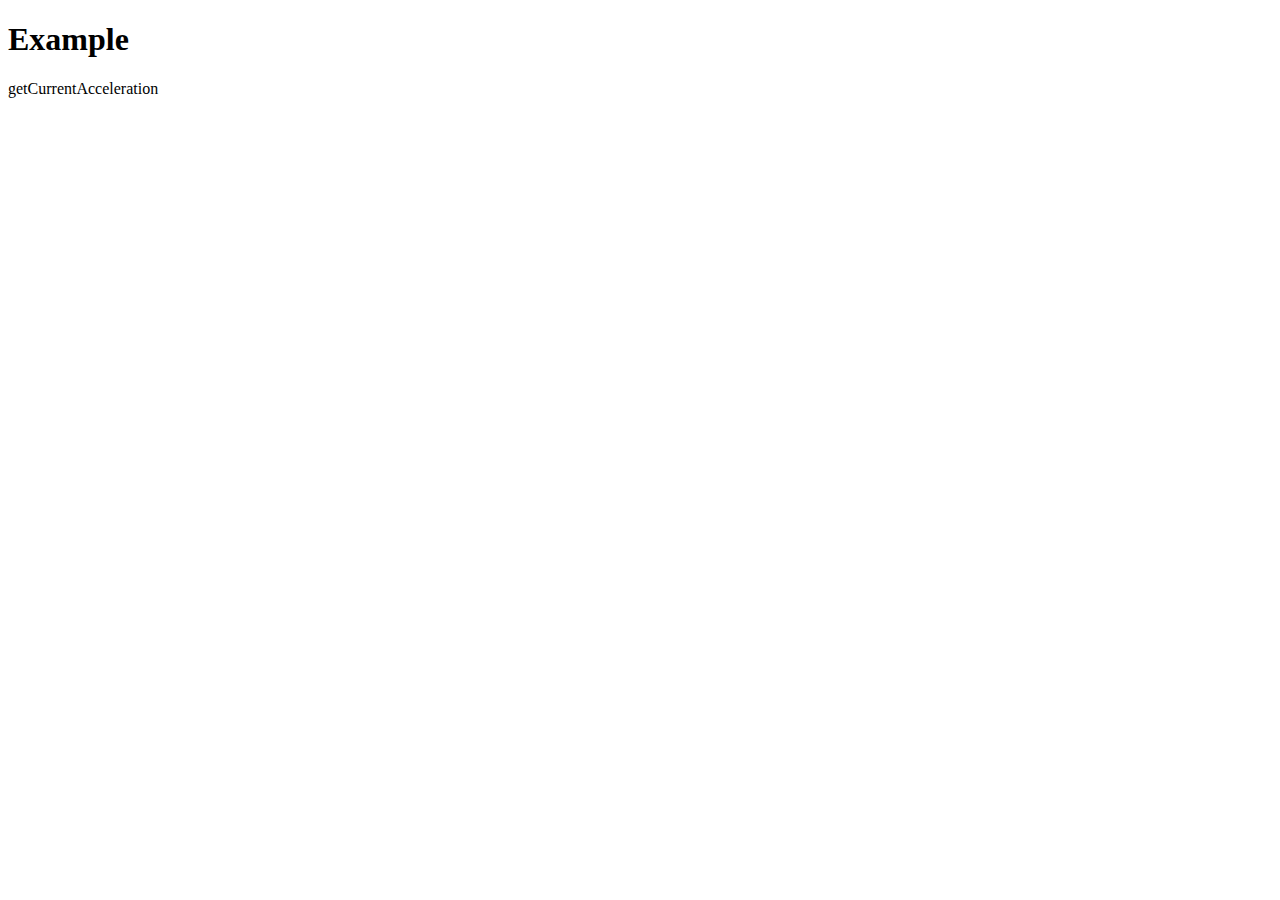
==== index.html @ d9a1c8d7 "start" ====
<!DOCTYPE html>
<html>
  <head>
    <title>Acceleration Example</title>

    <script type="text/javascript" charset="utf-8" src="cordova.js"></script>
    <script type="text/javascript" charset="utf-8">

    // Wait for device API libraries to load
    //
    document.addEventListener("deviceready", onDeviceReady, false);

    // device APIs are available
    //
    function onDeviceReady() {
        navigator.accelerometer.getCurrentAcceleration(onSuccess, onError);
    }

    // onSuccess: Get a snapshot of the current acceleration
    //
    function onSuccess(acceleration) {
        alert('Acceleration X: ' + acceleration.x + '\n' +
              'Acceleration Y: ' + acceleration.y + '\n' +
              'Acceleration Z: ' + acceleration.z + '\n' +
              'Timestamp: '      + acceleration.timestamp + '\n');
    }

    // onError: Failed to get the acceleration
    //
    function onError() {
        alert('onError!');
    }

    </script>
  </head>
  <body>
    <h1>Example</h1>
    <p>getCurrentAcceleration</p>
  </body>
</html>
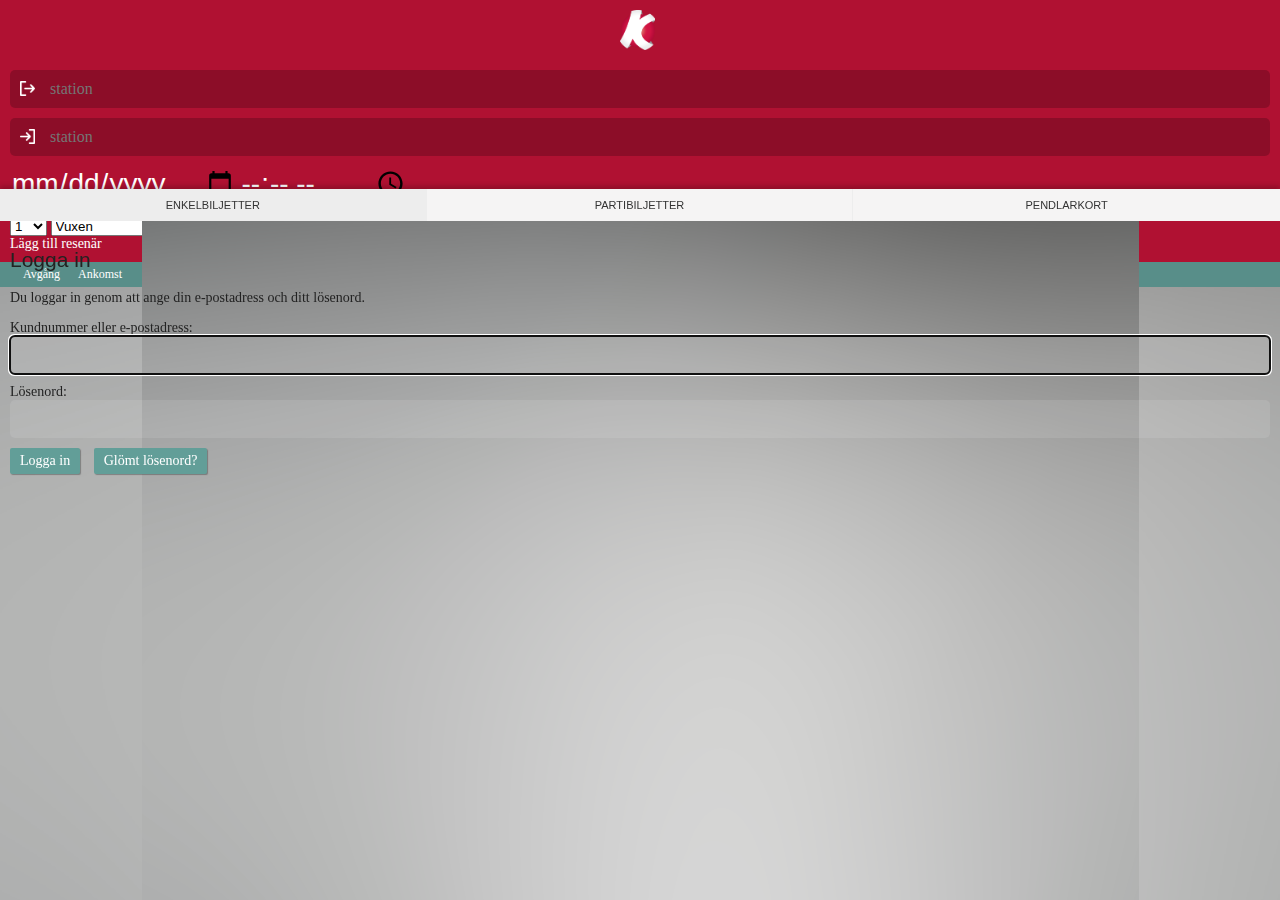
==== commit a0b62f59: "fghf" ====
--- a/index.html
+++ b/index.html
@@ -1,40 +1,302 @@
-<!DOCTYPE html>
+﻿<!DOCTYPE html>
 <html>
-  <head>
+<head>
     <title>Acceleration Example</title>
-
-    <script type="text/javascript" charset="utf-8" src="cordova.js"></script>
-    <script type="text/javascript" charset="utf-8">
-
-    // Wait for device API libraries to load
-    //
-    document.addEventListener("deviceready", onDeviceReady, false);
-
-    // device APIs are available
-    //
-    function onDeviceReady() {
-        navigator.accelerometer.getCurrentAcceleration(onSuccess, onError);
-    }
-
-    // onSuccess: Get a snapshot of the current acceleration
-    //
-    function onSuccess(acceleration) {
-        alert('Acceleration X: ' + acceleration.x + '\n' +
-              'Acceleration Y: ' + acceleration.y + '\n' +
-              'Acceleration Z: ' + acceleration.z + '\n' +
-              'Timestamp: '      + acceleration.timestamp + '\n');
-    }
-
-    // onError: Failed to get the acceleration
-    //
-    function onError() {
-        alert('onError!');
-    }
-
-    </script>
-  </head>
-  <body>
-    <h1>Example</h1>
-    <p>getCurrentAcceleration</p>
-  </body>
-</html>+    <meta name="viewport" content="width=device-width, initial-scale = 1.0, maximum-scale=1.0, user-scalable=no" />
+    <link rel="stylesheet" type="text/css" href="style.css" />
+    <link rel="stylesheet" type="text/css" href="booking.css" />
+    <style>
+        .inactive, .stpop {
+            display: none;
+        }
+
+        ul.open {
+            display: block;
+        }
+
+        .subtrips {
+            display: none;
+        }
+
+        div.open {
+            display: block;
+        }
+    </style>
+    
+
+
+</head>
+<body>
+    <form></form>
+    <!-- <h1>Example</h1> -->
+    <div id="searchwrap" class="ani">
+        <div id="head">
+            <div class="logo">
+                <img src="img/mobile-logo2.png" alt="Tågkompaniet" />
+            </div>
+        </div>
+        <div class="searchbox">
+            <div>
+                <input id="from" autocomplete="off" type="text" class="stationlist" placeholder="station">
+            </div>
+            <div>
+                <input id="to" autocomplete="off" type="text" class="stationlist" placeholder="station">
+            </div>
+            <input id="mwhen" autocomplete="off" type="date" placeholder="Idag">
+            <input id="mwhentime" autocomplete="off" type="time" placeholder="Nu">
+            <div style="display: none">
+                <input id="mreturn" autocomplete="off" type="date" placeholder="Idag">
+                <input id="mreturntime" autocomplete="off" type="time" placeholder="Nu">
+            </div>
+
+            <div id="traveler" class="mtraveler">
+                <div class="travelrowwrap left mleft">
+                    <span class="title">Resenär</span>
+                    <div class="cf travelerrow posrel">
+                        <span class="selecticon"></span>
+                        <select class="nrofpass">
+                            <option value="1">1</option>
+                            <option value="2">2</option>
+                            <option value="3">3</option>
+                            <option value="4">4</option>
+                            <option value="5">5</option>
+                            <option value="6">6</option>
+                            <option value="7">7</option>
+                            <option value="8">8</option>
+                            <option value="9">9</option>
+                            <option value="10">10</option>
+                        </select>
+                        <span class="selecticon"></span>
+                        <select class="passtype">
+                            <option value="1">Vuxen</option>
+                            <option value="2">Ungdom / Studerande</option>
+                            <option value="3">Barn</option>
+
+                        </select>
+
+                    </div>
+                </div>
+                <span class="addtraveler mright">Lägg till
+							resenär</span>
+            </div>
+        </div>
+        <div id="basetrip" class="tripparent ani showload" style="display: block;">
+				<div class="expl cf">
+					<span class="dep">Avgång</span>
+					<span class="arr">Ankomst</span>
+					<span class="tottime">Restid</span>
+					<span class="prc">Pris</span>
+				</div>
+            <div id="tripresult"></div>
+        </div>
+    </div>
+    <div id="mytickets" class="ani">
+        <div class="mytickets" style="display: block;">
+            <ul class="tabs cf clearfix" id="ctl00_myTickets">
+                <li onclick="$(this).parent().find('li').removeClass('tbactive');$(this).addClass('tbactive');$(this).parent().next().find('.tab-cnt').hide(); $(this).parent().next().find('.tab0').show();" class="tab-Enkel tbactive"><a onclick="return false" href="#ctl00_myTickets_tab0"><span id="ctl00_myTickets_sEnkel">Enkelbiljetter</span></a></li>
+                <li onclick="$(this).parent().find('li').removeClass('tbactive');$(this).addClass('tbactive');$(this).parent().next().find('.tab-cnt').hide(); $(this).parent().next().find('.tab1').show();" class="tab-Parti"><a onclick="return false" href="#ctl00_myTickets_tab1"><span id="ctl00_myTickets_sParti">Partibiljetter</span></a></li>
+                <li onclick="$(this).parent().find('li').removeClass('tbactive');$(this).addClass('tbactive');$(this).parent().next().find('.tab-cnt').hide(); $(this).parent().next().find('.tab2').show();" class="tab-Pendlarkort"><a onclick="return false" href="#ctl00_myTickets_tab2"><span id="ctl00_myTickets_sPendlarkort">Pendlarkort</span></a></li>
+            </ul>
+            <div class="tabcnt cf">
+                <div id="ctl00_myTickets_tab0" class="tab-cnt tab0" style="display: block;">
+                    <ul class="yourticket cf"></ul>
+                </div>
+                <div id="ctl00_myTickets_tab1" class="tab-cnt tab1 ehide" style="display: none;">
+                    <ul class="yourmultiticket cf"></ul>
+                </div>
+                <div id="ctl00_myTickets_tab2" class="tab-cnt tab2 ehide" style="display: none;">
+                    <div class="cartexpl cf">
+                        <span class="line">Sträcka</span>
+                        <span class="end">Dagar kvar<span>Utgångsdatum</span></span>
+                    </div>
+                    <ul class="yourcommuter cf"></ul>
+                    <div id="inactivecom">
+                        <div class="cartexpl cf">
+                            <span class="line">Ej aktiverade</span>
+                            <span class="end">Dagar kvar<span>Aktiveringsdatum</span></span>
+                        </div>
+                        <ul class="upcomingcommuter cf"></ul>
+                    </div>
+                </div>
+            </div>
+        </div>
+
+        <div id="logindata">
+            <div class="ph" id="first" data-width="768">
+            </div>
+            <div class="c6 clms ibr wd-login2">
+                <h2 class="trans" data-tkey="login">Logga in</h2>
+                <p class="trans" data-tkey="llogintxt">Du loggar in genom att ange din e-postadress och ditt lösenord.</p>
+                <div class="iinp">
+                    <label for="iusername" class="trans" data-tkey="lusername">Kundnummer eller e-postadress:</label>
+                    <input class="inp" type="text" id="iusername" />
+                </div>
+                <div class="iinp">
+                    <label for="ipassword" class="trans" data-tkey="lpassword">Lösenord:</label>
+                    <input class="inp" type="password" id="ipassword" />
+                </div>
+                <div id="lstatus" class="ph ierror" style="display: none"></div>
+                <div class="cf ibuttons ph" id="loginbuttons">
+                    <div class="button dologin sbtn trans" data-tkey="login" id="dologin">Logga in</div>
+                    <div class="sbtn button dorecover trans" data-tkey="lnewpass" id="dorecover">Glömt lösenord?</div>
+                    <div class="button dologin sbtn trans fblink" style="display: none" data-tkey="loginfb" id="dologinfb">Logga in med Facebook</div>
+                </div>
+            </div>
+            <div class="c6 clms wd-register">
+                <h2 class="trans" data-tkey="lregister">Registrera dig</h2>
+                <p class="trans" data-tkey="lregistertxt">Registrera dig för att få tillgång till unika erbjudanden och nyheter via e-post.</p>
+                <p class="trans fblink" style="display: none" data-tkey="lregisterfbtxt">Registrera dig via Facebook för att enkelt skapa ett konto.</p>
+                <div class="cf ibuttons ph" id="regbuttons">
+                    <div class="button doregister sbtn trans" id="showregister" data-tkey="lregister">Registrera dig</div>
+                    <div class="button doregister sbtn trans fblink" style="display: none" id="fbregister" data-tkey="lregisterfb">Registrera med Facebook</div>
+                </div>
+                <div id="fbstatus" class="ph ierror" style="display: none; margin: 10px 0px"></div>
+                <div id="rph" style="display: none">
+                    <div id="prcchoosetyp" style="display: none;">
+                        <div class="iinp">
+                            <label class="trans" data-tkey="lzip">Handla som:</label>
+                            <div class="reg-chkb cf">
+                                <input type="radio" name="custtype" id="rprivate" checked="checked" style="float: left; margin-right: 6px;" />
+                                <label class="trans" data-tkey="lprivate" for="rprivate" style="vertical-align: sub; font-weight: normal;">Privatperson</label>
+                            </div>
+                            <div class="reg-chkb cf">
+                                <input type="radio" name="custtype" id="rcompany" style="float: left; margin-right: 6px;" />
+                                <label class="trans" data-tkey="lcompany" for="rcompany" style="vertical-align: sub; font-weight: normal;">Företag</label>
+                            </div>
+                        </div>
+                    </div>
+                    <div class="iinp">
+                        <label class="trans" data-tkey="lcompanyname" id="lcompanyname" for="rfname" style="display: none;">Företagsnamn:</label>
+                        <label class="trans" data-tkey="lfname" id="lfname" for="rfname">Förnamn:</label>
+                        <input class="inp" type="text" id="rfname" />
+                    </div>
+                    <div class="iinp">
+                        <label class="trans" data-tkey="lcontactperson" id="lcontactperson" for="rlname" style="display: none;">Kontaktperson:</label>
+                        <label class="trans" data-tkey="llname" id="llname" for="rlname">Efternamn:</label>
+                        <input class="inp" type="text" id="rlname" />
+                    </div>
+                    <div id="fullrph" style="display: none;">
+                        <div class="iinp">
+                            <label class="trans" data-tkey="laddress" for="raddress">Adress</label>
+                            <input class="inp" type="text" id="raddress" />
+                        </div>
+                        <div class="iinp reg-zipcity cf">
+                            <label class="trans" data-tkey="lzip" for="rzip">Postnummer</label>
+                            <label class="trans" data-tkey="lcity" for="rcity">och ort</label>
+                            <div>
+                                <input style="float: left; width: 32%;" class="inp reg-zip" type="text" id="rzip" />
+                                <input style="float: right; width: 65%;" class="inp reg-city" type="text" id="rcity" />
+                            </div>
+                        </div>
+                    </div>
+                    <div class="iinp">
+                        <label class="trans" data-tkey="lemail" for="remail">E-post:</label>
+                        <input class="inp" type="text" id="remail" />
+                    </div>
+                    <div class="iinp">
+                        <label class="trans" data-tkey="lpassword" for="rpassword">Lösenord:</label>
+                        <input class="inp" type="password" id="rpassword" />
+                    </div>
+                    <div class="iinp">
+                        <input type="checkbox" checked="checked" id="rnewsletter" /><label for="rnewsletter" class="inline trans" data-tkey="lnewsletter">Vill ha erbjudanden och nyheter via epost</label>
+
+                    </div>
+                    <div id="rstatus" class="ph ierror" style="display: none"></div>
+                    <div class="cf ibuttons">
+                        <div class="button doregister sbtn trans" data-tkey="doregister" id="doregister">Skapa användare</div>
+                    </div>
+                </div>
+            </div>
+        
+        <div id="ichangepassword" class="ph" data-width="400" style="display: none">
+            <div class="close"><span class="trans" data-tkey="close">Stäng</span></div>
+            <h2 class="trans" data-tkey="changepass">Byt lösenord</h2>
+            <p class="trans" data-tkey="changepasstxt">Här kan du byta ditt lösenord</p>
+            <div class="iinp">
+                <label for="opass" data-tkey="oldpassword" class="trans">Nuvarande lösenord:</label>
+                <input class="inp" type="password" id="opass" />
+            </div>
+            <div class="iinp">
+                <label for="npass" data-tkey="newpassword" class="trans">Nytt lösenord:</label>
+                <input class="inp" type="password" id="npass" />
+            </div>
+            <div class="iinp">
+                <label for="nrpass" data-tkey="repeatpassword" class="trans">Repetera nytt lösenord:</label>
+                <input class="inp" type="password" id="nrpass" />
+            </div>
+            <div id="chstatus" class="ph ierror" style="display: none"></div>
+
+            <div class="cf ibuttons">
+                <div class="button dochangepass sbtn trans" data-tkey="dochangepass" id="dochangepass">Ändra lösenord</div>
+            </div>
+        </div>
+        <div id="ilostpass" class="ph" data-width="400" style="display: none">
+            <div class="close"><span class="trans" data-tkey="close">Stäng</span></div>
+            <h2 class="trans" data-tkey="sendnewpass">Skicka ett nytt lösenord</h2>
+
+            <p class="trans" data-tkey="sendnewpasstxt">Du kan få ett nytt lösenord genom att ange din e-postadress eller kundnummer. Har du bytt e-postadress kontaktar du oss.</p>
+            <div class="iinp">
+                <label for="lemail" data-tkey="lemail" class="trans">Kundnummer eller e-postadress:</label>
+                <input class="inp" type="text" id="lemail" />
+
+            </div>
+            <div id="pstatus" class="ph ierror trans" data-tkey="nouserfound" style="display: none">Kunde inte hitta din användare</div>
+            <div class="cf ibuttons">
+                <div class="button dosendpass sbtn trans" data-tkey="dosendpass" id="dosendpass">Skicka nytt lösenord</div>
+            </div>
+        </div>
+        <div id="iloading" class="ph" data-width="200" style="display: none">
+            <p data-tkey="loading" class="trans">Laddar...</p>
+        </div>
+        <div id="iloggedin" class="ph" data-width="768" style="display: none">
+            <div class="close"><span class="trans" data-tkey="close">Stäng</span></div>
+            <div class="c6 clms ibr wd-loggedin">
+                <h2 class="trans" data-tkey="loggedin">Du är inloggad</h2>
+                <p class="trans" data-tkey="loggedintxt"></p>
+                <div class="cf ibuttons">
+                    <div class="button showchangepass sbtn trans" data-tkey="changepass" id="showchangepass">Byt lösenord</div>
+                    <div class="button custinfo sbtn trans" style="display: none" data-tkey="custinfobtn" id="custinfobtn">Dina uppgifter</div>
+                    <div class="button linktofb sbtn trans fblink" style="display: none" data-tkey="linkfbaccount" id="linkfacebook">Länka till facebook</div>
+                    <div class="button dologout sbtn trans" data-tkey="dologout" id="dologout">Logga ut</div>
+                </div>
+            </div>
+            <div class="c6 clms wd-orders">
+                <h2 class="trans" data-tkey="yourorders">Dina ordrar</h2>
+                <p class="trans" data-tkey="yourorderstxt">Har kan du se dina tidigare ordrar.</p>
+                <ul id="phOrders" class="ph">
+                </ul>
+            </div>
+
+        </div>
+        <div id="ipasswordsent" class="ph" data-width="300" style="display: none">
+            <div class="close"><span class="trans" data-tkey="close">Stäng</span></div>
+            <h2 class="trans" data-tkey="newpass">Nytt lösenord</h2>
+            <p class="trans" data-tkey="newpasssenttxt">Vi har skickat ett nytt lösenord till din epostadress</p>
+        </div>
+        <div id="iregisterd" class="ph" data-width="400" style="display: none">
+            <div class="close"><span class="trans" data-tkey="close">Stäng</span></div>
+            <h2 class="trans" data-tkey="userregisterd">Du är nu registrerad</h2>
+            <p class="trans" data-tkey="userregisterdtxt">Tack för din registrering</p>
+        </div>
+        <div id="ipasschanged" class="ph" data-width="400" style="display: none">
+            <div class="close"><span class="trans" data-tkey="close">Stäng</span></div>
+            <h2 class="trans" data-tkey="passwordchanged">Ditt lösenord har ändrats</h2>
+            <p class="trans" data-tkey="passwordchangedtxt"></p>
+        </div>
+    </div>
+</div>
+
+
+    <div id="ticketview"></div>
+</body>
+<script type="text/javascript" src="cordova.js"></script>
+<script type="text/javascript" src="jquery.min.js"></script>
+<script type="text/javascript" src="jquery.cookie.js"></script>
+
+<script type="text/javascript" src="base.js"></script>
+<script type="text/javascript" src="stations.js"></script>
+<script type="text/javascript" src="bookingbase.js"></script>
+<script type="text/javascript" src="shoplogin2.js"></script>
+<script type="text/javascript" src="seat.js"></script>
+
+</html>
--- a/style.css
+++ b/style.css
@@ -0,0 +1,279 @@
+@font-face{
+    font-family:"HelveticaNeueW02-UltLt";
+    src:url("../css/Fonts/674399/787ee748-9cce-45a0-910b-6b5c6e87e327.eot?#iefix");
+    src:url("../css/Fonts/674399/787ee748-9cce-45a0-910b-6b5c6e87e327.eot?#iefix") format("eot"),url("../css/Fonts/674399/84558c76-9f1b-44d2-ac62-d7937f43809b.woff") format("woff"),url("../css/Fonts/674399/411a88fe-e483-4fb8-af42-8369ebb1138d.ttf") format("truetype"),url("../css/Fonts/674399/6dfe33a4-0ad5-4c85-8e01-f48ecfe3c167.svg#6dfe33a4-0ad5-4c85-8e01-f48ecfe3c167") format("svg"), url('../css/Fonts/787ee7489cce45a0910b6b5c6e87e327.otf') format("opentype");
+}
+@font-face{
+    font-family:"HelveticaNeueW02-55Roma";
+    src:url("../css/Fonts/694021/0b3a3fca-0fad-402b-bd38-fdcbad1ef776.eot?#iefix");
+    src:url("../css/Fonts/694021/0b3a3fca-0fad-402b-bd38-fdcbad1ef776.eot?#iefix") format("eot"),url("../css/Fonts/694021/d5af76d8-a90b-4527-b3a3-182207cc3250.woff") format("woff"),url("../css/Fonts/694021/1d238354-d156-4dde-89ea-4770ef04b9f9.ttf") format("truetype"),url("../css/Fonts/694021/b68875cb-14a9-472e-8177-0247605124d7.svg#b68875cb-14a9-472e-8177-0247605124d7") format("svg"), url('../css/Fonts/0b3a3fca0fad402bbd38fdcbad1ef776.otf') format("opentype");
+}
+@font-face{
+    font-family:"HelveticaNeueW02-85Heav";
+    src:url("../css/Fonts/694039/0041ab1b-3cca-4f61-841a-75a18048adb8.eot?#iefix");
+    src:url("../css/Fonts/694039/0041ab1b-3cca-4f61-841a-75a18048adb8.eot?#iefix") format("eot"),url("../css/Fonts/694039/03a07450-478d-4c93-89ae-68cafdbc0332.woff") format("woff"),url("../css/Fonts/694039/b96bc8f7-2a71-4500-8c8d-646fc0a13306.ttf") format("truetype"),url("../css/Fonts/694039/ae236757-b3b9-4cfa-906d-bce3e20a9397.svg#ae236757-b3b9-4cfa-906d-bce3e20a9397") format("svg"), url('../css/Fonts/0041ab1b3cca-4f61841a75a18048adb8.otf') format("opentype");
+
+}
+* {
+	box-sizing: border-box;
+     -webkit-box-sizing:border-box;
+     -moz-box-sizing: border-box;
+}
+html, body, ul, li {
+	margin:0;padding:0;
+}
+ul {
+	list-style-type: none;
+}
+a img {
+	border:0;
+}
+html {
+	font-size:62.5%;
+}
+body {
+	background: #3d3d3d;
+	color: #222;
+	font-size: 14px;
+	font-family:"HelveticaNeueW02-UltLt";
+	background: url(img/iphone-bg-2.png) center top no-repeat;
+	-webkit-background-size: cover;
+}
+h1,h2,h3,h4,h5,h6 {
+	font-family: 'HelveticaNeueW02-85Heav', Verdana, Arial;
+	font-weight: normal;
+}
+.logo {
+	height: 40px;
+	width: 40px;
+	margin: 0 auto;
+}
+.logo img {
+	max-height: 100%;
+}
+#head {
+	/* background: #4E7E7A; */
+	/* background: rgba(88,142,137,0.8); */
+	background: #B01132;
+	padding: 10px 0;
+}
+.ani {
+	transition: all 1s;
+  -webkit-transition: all 1s;
+  -ms-transition: all 1s;
+  -moz-transition: all 1s;
+  -o-transition: all 1s;
+}
+input[type=text], input[type=password] {
+	padding: 10px;
+	font-family:"HelveticaNeueW02-UltLt";
+	font-size: 16px;
+	/* background: #595858;  */
+	background: rgba(255,255,255,0.1);
+	border: 0;
+	-webkit-border-radius: 5px;
+	-moz-border-radius: 5px;
+	border-radius: 5px;
+	display: block;
+	width: 100%;
+	color: #FFF;
+	margin-bottom: 10px;
+}
+#searchwrap {
+	position: fixed;
+	bottom: 50%;
+	left: 0;
+	right: 0;
+	top: 0;
+	overflow-y: auto;
+	overflow-x: hidden;
+	/* background: #B71234; */
+}
+#mytickets {
+	position: fixed;
+	bottom: 0;
+	left: 0;
+	right: 0;
+	top: 50%;
+	overflow: auto;
+	 -webkit-box-shadow: 0px -3px 5px 0px rgba(0, 0, 0, 0.2);
+	box-shadow: 0px -3px 5px 0px rgba(0, 0, 0, 0.2);
+	background: url(img/iphone-bg-2.png) center top no-repeat;
+}
+.searchbox {
+	/* background: #4E7E7A; */
+	/* background: rgba(88,142,137,0.8); */
+	background: #B01132;
+	padding: 10px;
+	color: #FFF;
+}
+.searchbox input#from {
+	background: rgba(0,0,0,0.2) url(img/iphone-start2.png) 10px center no-repeat;
+	padding-left: 40px;
+	background-size: auto 40%;
+}
+.searchbox input#to {
+	background: rgba(0,0,0,0.2) url(img/iphone-finnish2.png) 10px center no-repeat;
+	padding-left: 40px;
+	background-size: auto 40%;
+}
+body.search #searchwrap {
+	bottom: 7%;
+}
+body.search #mytickets {
+	top: 93%;
+	overflow:hidden;
+}
+body.viewticket #mytickets {
+	top: 21%;
+}
+body.viewticket #searchwrap {
+	bottom: 19%;
+}
+
+input[type=date], input[type=time] {
+	font-family: 'HelveticaNeueW02-85Heav', Verdana, Arial;
+	color: #FFF;
+	background: transparent;
+	border: 0;
+	font-size: 28px;
+}
+.ticketview {
+	color: #333;
+}
+.close {
+	position: absolute;
+	right: 5px;
+	cursor: pointer;
+	top: 5px;
+	width: 25px;
+	height: 25px;
+	background: url(img/close-iphone.png) center center no-repeat;
+	background-size: 100% auto;
+}
+ul.tabs li {
+	float: left;
+	width: 33.333%;
+}
+ul.tabs li a {
+	background: #F5F4F4;
+	display: block;
+	text-align: center;
+	padding: 10px 0;
+	text-decoration: none;
+	font-family: 'HelveticaNeueW02-85Heav', Verdana, Arial;
+	text-transform: uppercase;
+	color: #333;
+	border-right: 1px solid #EDEDED;
+	font-size: 11px;
+}
+ul.tabs li:last-child a {
+	border-right: 0;
+}
+ul.tabs li.tbactive a {
+	background: #EDEDED;
+}
+.ticketinfo {
+		padding-bottom: 5px;
+		float: left;
+}
+.ticketinfo span {
+	width: 100px;
+	display: block;
+	font-family:"HelveticaNeueW02-55Roma";
+}
+.tabcnt ul {
+	width: 100%;
+}
+.tabcnt ul li {
+	padding-left: 5px;
+	border-top: 1px solid #f5f5f5;
+	border-bottom: 1px solid #AAA;
+	width: 100%;
+	background: #EEE;
+}
+span.desc, .ttitle {
+	width: 75%;
+	display: block;
+	padding:  5px 0;
+	float:left;
+	border-right: 1px solid #AAA;
+}
+
+ul.yourticket li {
+	padding-bottom: 5px;
+}
+ul.yourticket li span.desc {
+	width: 100%;
+}
+
+.yourmultiticket .multinoi {
+	width: 25%;
+	padding: 5px;
+	font-size: 32px;
+	text-align: center;
+	display: block;
+	float: left;
+	color: #FFF;
+	background: #588E89;
+}
+.cartexpl {
+	font-weight: bold;
+}
+.cartexpl span {
+	display: block;
+}
+.cartexpl span.line {
+	margin-left: 5px;
+	float: left;
+}
+.cartexpl span.end {
+	float: right;
+}
+.cartexpl .end span {
+	display: block;
+	font-size: 11px;
+	font-weight: normal;
+	color: $green;
+}
+#logincnt {
+	/* position: absolute; */
+	top: 0;
+	left: 0;
+	border-top: 5px solid #EEE;
+	padding: 10px;
+	cursor: pointer;
+}
+#logindata, .wd-register {
+	padding: 10px;
+}
+#logindata .ibuttons >div {
+	margin-right: 10px;
+}
+
+
+
+
+
+
+.cf:after {
+	content: ".";
+	display: block;
+	clear: both;
+	visibility: hidden;
+	line-height: 0;
+	height: 0;
+}
+ 
+.cf {
+	display: block;
+}
+ 
+html[xmlns] .cf {
+	display: block;
+}
+ 
+* html .cf {
+	height: 1%;
+}
+
--- a/booking.css
+++ b/booking.css
@@ -0,0 +1,1244 @@
+.sbtn {
+  display: inline-block;
+  outline: none;
+  cursor: pointer;
+  text-align: center;
+  text-decoration: none; }
+
+.sbtn, .c-button button, .button {
+  color: white;
+  padding: 5px 10px;
+  -webkit-box-shadow: 1px 1px 1px rgba(50, 50, 50, 0.4);
+  -moz-box-shadow: 1px 1px 1px rgba(50, 50, 50, 0.4);
+  box-shadow: 1px 1px 1px rgba(50, 50, 50, 0.4);
+  -moz-border-radius: 2px;
+  -webkit-border-radius: 2px;
+  -ms-border-radius: 2px;
+  border-radius: 2px;
+  background: #629e98; }
+  .sbtn:active, .sbtn:focus, .c-button button:active, .c-button button:focus, .button:active, .button:focus {
+    background: #4e7e7a;
+    -webkit-box-shadow: 1px 1px 1px rgba(50, 50, 50, 0.4);
+    -moz-box-shadow: inset -1px -1px 1px rgba(50, 50, 50, 0.4);
+    box-shadow: inset 1px 1px 1px rgba(50, 50, 50, 0.4); }
+  .sbtn.fblink, .c-button button.fblink, .button.fblink {
+    background: #3B5998;
+    margin-right: 0; }
+
+.group-button {
+  margin-right: 2px; }
+
+/*
+.sbtn:hover, .button:hover, .c-button button:hover {
+	text-decoration: none;
+	background: darken($btncolor,15);
+	background: -webkit-gradient(linear, left top, left bottom, from($btncolor), to(darken($btncolor,25)));
+	background: -moz-linear-gradient(top,  $btncolor,  darken($btncolor,25));
+	
+}
+.sbtn:active, .button:active, .c-button button:active {
+	position: relative;
+	top: 1px;
+	color: lighten($btnTextColor,15);
+	background: darken($btncolor,15);
+	background: -webkit-gradient(linear, left top, left bottom, from(darken($btncolor,15)), to(lighten($btncolor,15)));
+	background: -moz-linear-gradient(top,  darken($btncolor,15),  lighten($btncolor,15));
+	
+}
+*/
+.trip {
+  transition: all 400ms ease;
+  -webkit-transition: all 400ms ease;
+  -ms-transition: all 400ms ease;
+  -moz-transition: all 400ms ease;
+  -o-transition: all 400ms ease;
+  transform: translate3d(0px, 100px, 0) rotateX(-30deg) scale(1.25, 1.25);
+  -webkit-transform: translate3d(0px, 100px, 0) rotateX(-30deg) scale(1.25, 1.25);
+  -ms-transform: translate3d(0px, 100px, 0) rotateX(-30deg) scale(1.25, 1.25);
+  -moz-transform: translate3d(0px, 100px, 0) rotateX(-30deg) scale(1.25, 1.25);
+  -o-transform: translate3d(0px, 100px, 0) rotateX(-30deg) scale(1.25, 1.25);
+  opacity: 0;
+  color: #545454;
+  position: relative; }
+  .trip .notowninfo {
+    display: none; }
+  .trip .chosen {
+    opacity: 0;
+    width: 0;
+    height: 0;
+    position: absolute;
+    top: 0;
+    right: 0px;
+    z-index: 90;
+    border-left: 20px solid transparent;
+    border-right: 10px solid #b71234;
+    -webkit-transition-property: opacity;
+    transition-property: opacity;
+    -webkit-transition-duration: 0.5s;
+    transition-duration: 0.5s;
+    -webkit-transition-timing-function: ease;
+    transition-timing-function: ease;
+    transition-delay: 0s;
+    -webkit-transition-delay: 0s; }
+  .trip.open .triphead {
+    background-image: url("[data-uri]");
+    background-repeat: no-repeat;
+    background-color: rgba(245,244,244,0.9);
+    background-position: 5px center;
+    position: relative; }
+    .trip.open .triphead .own {
+      top: -1px !important; }
+
+.notchosen {
+  padding: 10px;
+  background: #eeeeee; }
+
+.commuterbox {
+  background: #eeeeee;
+  position: relative;
+  padding: 10px; }
+  .commuterbox .button {
+    font-size: 19px;
+    display: block;
+    width: 48%;
+    text-align: center;
+    float: left; }
+    .commuterbox .button:last-child {
+      float: right; }
+    .commuterbox .button .price {
+      color: #FFF;
+      font-size: 19px; }
+
+.posttime, .pretime {
+  height: 0;
+  overflow: hidden;
+  padding: 0;
+  margin: 0;
+  border: 0;
+  float: none; }
+
+.timesel span {
+  font-size: 0.8em;
+  cursor: pointer;
+  background-repeat: no-repeat;
+  padding-top: 5px;
+  padding-bottom: 5px;
+  display: block; }
+
+.prevtimes span {
+  padding-left: 30px;
+  background-image: url("[data-uri]");
+  background-position: left center;
+  background-size: auto 15px; }
+
+.nextdaytimes span {
+  background-image: url("[data-uri]");
+  background-position: right center;
+  padding-right: 30px;
+  background-size: 15px auto; }
+
+.nexttimes span {
+  padding-right: 30px;
+  background-position: right center;
+  background-size: auto 15px;
+  background-image: url("[data-uri]"); }
+
+.slideappear {
+  opacity: 1;
+  height: 200px; }
+
+.trainsearchbox .stpop {
+  left: 56px;
+  top: 91px; }
+
+.stpop {
+  position: absolute;
+  display: none;
+  z-index: 100;
+  margin: 0;
+  width: 90%;
+  height: 500px;
+  list-style: none;
+  cursor: pointer;
+  left: 5%;
+  background: #fff;
+  overflow-x: hidden;
+  border: solid 1px #ddd; }
+  .stpop li.sep {
+    background: #444 !important;
+    color: #fff;
+    font-weight: bold;
+    display: block !important; }
+
+.stpop li {
+  list-style: none;
+  line-height: 41px;
+  padding-left: 10px;
+  margin: 0;
+  color: #333;
+  border-top: 1px solid #EEE; }
+
+.dom {
+  display: block;
+  text-align: center; }
+
+.stpop li:hover {
+  background: lightblue; }
+
+.stpop li.selected {
+  background: #588e89;
+  color: #fff; }
+
+#find {
+  padding: 20px; }
+
+#find input {
+  font-size: 22px; }
+
+li.inactive {
+  display: none; }
+
+.inithidden {
+  opacity: 0;
+  height: 0px; }
+
+ul.open {
+  display: block; }
+
+div.showhidden {
+  opacity: 1;
+  height: 100px; }
+
+.trip.appeared {
+  transform: translate3d(0px, 0px, 0px) rotateX(0) scale(1, 1);
+  -webkit-transform: translate3d(0px, 0px, 0px) rotateX(0) scale(1, 1);
+  -ms-transform: translate3d(0px, 0px, 0px) rotateX(0) scale(1, 1);
+  -moz-transform: translate3d(0px, 0px, 0px) rotateX(0) scale(1, 1);
+  -o-transform: translate3d(0px, 0px, 0px) rotateX(0) scale(1, 1);
+  opacity: 1; }
+
+.starttime, .timeto, .traveltime, .arrivetime, .tprice, .changes {
+  display: block;
+  float: left; }
+
+.starttime {
+  margin-left: 15px; }
+
+.timeto {
+  background: url(/images/icons/toarrow.png) center center no-repeat;
+  background-image: url("[data-uri]");
+  background-repeat: no-repeat;
+  background-position: center center;
+  margin: 0 2px;
+  width: 19px;
+  height: 17px;
+  -webkit-transform: rotate(45deg);
+  -moz-transform: rotate(45deg);
+  -o-transform: rotate(45deg);
+  transform: rotate(45deg);
+  -ms-transform: rotate(45deg); }
+
+.traveltime {
+  margin-left: 20px;
+  width: auto; }
+
+.changes {
+  margin-left: 25px; }
+
+.hideload {
+  opacity: 0; }
+
+form .showload {
+  opacity: 1; }
+
+.tprice {
+  margin-left: 10px; }
+
+.ssbutton {
+  position: absolute;
+  right: 0;
+  top: 1px; }
+  .ssbutton .call, .ssbutton .chat {
+     width: 90px;
+    overflow: hidden;
+    height: 38px;
+    display: inline-block;
+    color: #588e89;
+    cursor: pointer;
+    padding: 10px 10px 0 34px; }
+    .ssbutton .call .txt, .ssbutton .chat .txt {
+      opacity: 1;
+      padding-left: 10px; }
+    .ssbutton .call:hover, .ssbutton .chat:hover {
+      width: 90px; }
+      .ssbutton .call:hover .txt, .ssbutton .chat:hover .txt {
+        opacity: 1; }
+  .ssbutton .call {
+    border-right: 1px solid #ddd9d9;
+    background: #e9e7e7 url(/images/icons/ikon_ring.png) 5px center no-repeat;
+    background-size: auto 34px; }
+  .ssbutton .chat {
+    border-left: 1px solid #f5f4f4;
+    background: #e9e7e7 url(/images/icons/ikon_chatt.png) 5px center no-repeat;
+    background-size: auto 34px; }
+
+form.triploading {
+  opacity: 0; }
+
+body .oldtrip .triphead {
+  opacity: 0.5; }
+
+.passedtime .arrivetime {
+  color: red; }
+
+.tripparent {
+  opacity: 1;
+  display: none; }
+
+/*
+        .stpop {
+            position: absolute;
+            width: 200px;
+            border: solid 1px #ccc;
+            background: #fff;
+            max-height: 400px;
+            overflow: auto;
+            z-index: 99;
+            list-style: none;
+            margin: 0;
+        }
+		*/
+#mapcnt {
+  width: 220px;
+  height: auto;
+  background: #515054;
+  color: #FFF; }
+  #mapcnt .title {
+    padding: 10px;
+    font-weight: bold;
+    font-family: Georgia, Times New Roman;
+    font-style: italic; }
+  #mapcnt .maplinks {
+    padding: 5px 10px;
+    font-size: 12px; }
+  #mapcnt a {
+    color: #FFF;
+    text-decoration: underline; }
+
+.triphead {
+  display: block;
+  cursor: pointer;
+  padding: 10px 0 10px 10px;
+  height: 40px;
+  margin: 0;
+  background-image: url(/images/icons/closed-small.png);
+  /* background-color: #f5f4f4; */
+  background-color: rgba(245,244,244,0.9);
+  background-image: url("[data-uri]");
+  background-repeat: no-repeat;
+  background-position: 10px center;
+  border-top: 1px solid white;
+  border-bottom: 1px solid #e9e7e7; }
+  .triphead .bookwarn {
+    color: #b71234;
+    font-size: 11px;
+    float: right;
+    text-align: right;
+    padding-top: 3px; }
+
+.showdet {
+  width: 80%;
+  margin: 10px 20px;
+  padding: 0 20px;
+  font-weight: bold;
+  background-image: url("[data-uri]");
+  background-repeat: no-repeat;
+  background-position: left center;
+  cursor: pointer; }
+  .showdet.active {
+    background-image: url("[data-uri]"); }
+
+.subtrips {
+  position: relative;
+  padding: 10px 0;
+  border-left: 1px solid #f5f4f4;
+  border-right: 1px solid #f5f4f4; }
+  .subtrips .fromto {
+    border: 0;
+    font-size: 1.1em;
+    font-weight: bold;
+    padding-bottom: 0; }
+
+.flipparent {
+  perspective: 800px;
+  -webkit-perspective: 800px;
+  -ms-perspective: 800px;
+  -moz-perspective: 800px;
+  -o-perspective: 800px;
+  position: relative; }
+
+.flip {
+  overflow: hidden;
+  max-height: 0;
+  transform-origin: center top;
+  -webkit-transform-origin: center top;
+  -ms-transform-origin: center top;
+  -moz-transform-origin: center top;
+  -o-transform-origin: center top;
+  transform: rotateX(-90deg);
+  -webkit-transform: rotateX(-90deg);
+  -ms-transform: rotateX(-90deg);
+  -moz-transform: rotateX(-90deg);
+  -o-transform: rotateX(-90deg);
+  transform-style: preserve-3d;
+  -webkit-transform-style: preserve-3d;
+  -ms-transform-style: preserve-3d;
+  -moz-transform-style: preserve-3d;
+  -o-transform-style: preserve-3d;
+  transition: all 1s;
+  -webkit-transition: all 1s;
+  -ms-transition: all 1s;
+  -moz-transition: all 1s;
+  -o-transition: all 1s;
+  backface-visibility: hidden;
+  -webkit-backface-visibility: hidden;
+  -ms-backface-visibility: hidden;
+  -moz-backface-visibility: hidden;
+  -o-backface-visibility: hidden;
+  background: rgba(255,255,255, 0.5);}
+  .flip.open {
+    transform: rotateX(0deg);
+    -webkit-transform: rotateX(0deg);
+    -ms-transform: rotateX(0deg);
+    -moz-transform: rotateX(0deg);
+    -o-transform: rotateX(0deg);
+    /* background-position: 0 60%; */
+    max-height: 500px;
+    overflow: visible; }
+
+#ui-datepicker-div {
+  display: none; }
+
+#map {
+  width: 220px;
+  height: 380px; }
+
+.tripnr {
+  display: none; }
+
+.notown .notowninfo {
+  width: 100%;
+  display: block;
+  color: #588e89;
+  padding-left: 30px;
+  background: url(/images/icons/info-icon-medium.png) 10px top no-repeat;
+  min-height: 30px; }
+  .notown .notowninfo .phoneinfo, .notown .notowninfo .chatinfo {
+    text-align: center;
+    text-transform: uppercase;
+    color: #515054;
+    display: block;
+    float: left;
+    padding-top: 40px;
+    width: 50px; }
+  .notown .notowninfo .phoneinfo {
+    background: url(/images/icons/phone-icon.png) center 10px no-repeat; }
+  .notown .notowninfo .chatinfo {
+    background: url(/images/icons/chat-icon.png) center top no-repeat;
+    margin-left: 10px; }
+
+.subline {
+  float: left;
+  height: 50px;
+  margin-top: 5px;
+  position: relative;
+  text-align: center;
+  padding-top: 33px;
+  font-size: 12px; }
+  .subline.vJ {
+    background: url(/images/icons/train-line-bw.png) center top no-repeat; }
+  .subline.vJ:before, .subline.vJ:after {
+    content: " ";
+    position: absolute;
+    right: 100%;
+    top: 20px;
+    width: 11px;
+    height: 11px;
+    border: 3px solid #7c7c80;
+    -webkit-border-radius: 12px;
+    -moz-border-radius: 12px;
+    border-radius: 12px;
+    z-index: 6; }
+  .subline.vJ:after {
+    right: 0;
+    background: #FFF; }
+  .subline.ownsubtrip {
+    background: url(/images/icons/train-line.png) center top no-repeat; }
+    .subline.ownsubtrip .traintip {
+      background: #588e89;
+      color: #FFF; }
+      .subline.ownsubtrip .traintip:before {
+        border-top: 10px solid #588e89; }
+  .subline.vB {
+    background: url(/images/icons/bus-line.png) center top no-repeat; }
+  .subline.ownsubtrip:before, .subline.ownsubtrip:after {
+    content: " ";
+    position: absolute;
+    right: 100%;
+    top: 20px;
+    width: 11px;
+    height: 11px;
+    border: 3px solid #588e89;
+    -webkit-border-radius: 12px;
+    -moz-border-radius: 12px;
+    border-radius: 12px;
+    z-index: 6; }
+  .subline.ownsubtrip:after {
+    right: 0;
+    background: #FFF; }
+  .subline.haswait:before {
+    background: #7c7c80; }
+  .subline .traintip {
+    display: none;
+    position: absolute;
+    bottom: 100%;
+    left: 50%;
+    width: 240px;
+    height: 80px;
+    margin-left: -120px;
+    background: #f5f4f4;
+    z-index: 200;
+    box-shadow: 0px 0px 10px rgba(50, 50, 50, 0.4);
+    -webkit-box-shadow: 0px 0px 10px rgba(50, 50, 50, 0.4);
+    -ms-box-shadow: 0px 0px 10px rgba(50, 50, 50, 0.4);
+    -moz-box-shadow: 0px 0px 10px rgba(50, 50, 50, 0.4);
+    -o-box-shadow: 0px 0px 10px rgba(50, 50, 50, 0.4);
+    padding: 5px;
+    text-align: left; }
+    .subline .traintip div {
+      font-size: 13px;
+      margin-bottom: 10px; }
+    .subline .traintip:before {
+      content: " ";
+      position: absolute;
+      top: 100%;
+      left: 50%;
+      margin-left: -10px;
+      width: 0;
+      height: 0;
+      border-left: 10px solid transparent;
+      border-right: 10px solid transparent;
+      border-top: 10px solid #f5f4f4; }
+  .subline:hover .traintip {
+    display: block; }
+
+.subline.wait {
+  float: left;
+  height: 50px;
+  background: transparent url(/images/icons/wait.png) 10px top repeat-x;
+  margin-top: 5px;
+  z-index: 5; }
+  .subline.wait:after {
+    display: none; }
+  .subline.wait:before {
+    display: none; }
+
+.totalline {
+  height: 50px;
+  position: relative;
+  margin-left: 30px; }
+.wrapline {
+	display: none;
+}
+.daysel .days {
+  width: 84%;
+  height: 82px;
+  float: left;
+  overflow: hidden; }
+.daysel .dayscnt {
+  width: 2000px;
+  white-space: nowrap;
+  height: 82px; }
+.daysel .week {
+  float: left;
+  height: 82px;
+  width: 8%;
+  padding: 10px 20px;
+  cursor: pointer;
+  background: #f5f4f4; }
+.daysel .day {
+  cursor: pointer;
+  float: left;
+  width: 196px;
+  height: 82px;
+  transform: translate(-300%, 0px);
+  -webkit-transform: translate(-300%, 0px);
+  -ms-transform: translate(-300%, 0px);
+  -moz-transform: translate(-300%, 0px);
+  -o-transform: translate(-300%, 0px);
+  background: #f5f4f4;
+  padding-top: 10px;
+  padding-left: 10px; }
+.daysel .dom {
+  font-size: 41px;
+  text-align: left;
+  font-family: "HelveticaNeueW02-UltLt"; }
+.daysel .today {
+  background: #588e89;
+  border-bottom: 1px solid #4e7e7a;
+  color: #FFF; }
+.daysel .next {
+  text-indent: -9999px;
+  position: relative; }
+.daysel .next:after, .daysel .next:before {
+  left: 45%;
+  border: solid transparent;
+  content: " ";
+  height: 0;
+  width: 0;
+  position: absolute;
+  pointer-events: none; }
+.daysel .next:after {
+  border-color: rgba(136, 183, 213, 0);
+  border-left-color: #f4f4f4;
+  border-width: 10px;
+  top: 40%;
+  margin-top: -10x; }
+.daysel .next:before {
+  border-color: rgba(194, 225, 245, 0);
+  border-left-color: #588e89;
+  border-width: 16px;
+  top: 40%;
+  margin-top: -6px; }
+.daysel .prev {
+  text-indent: -9999px;
+  position: relative; }
+.daysel .prev:after, .daysel .prev:before {
+  right: 45%;
+  border: solid transparent;
+  content: " ";
+  height: 0;
+  width: 0;
+  position: absolute;
+  pointer-events: none; }
+.daysel .prev:after {
+  border-color: rgba(136, 183, 213, 0);
+  border-right-color: #f4f4f4;
+  border-width: 10px;
+  top: 40%;
+  margin-top: -10x; }
+.daysel .prev:before {
+  border-color: rgba(194, 225, 245, 0);
+  border-right-color: #588e89;
+  border-width: 16px;
+  top: 40%;
+  margin-top: -6px; }
+
+.buying {
+  background-image: url(/images/buying.gif) 10px center no-repeat;
+  padding-left: 30px; }
+
+#tripresult .seltrip .own .bookbutton, #returnresult .seltrip .own .bookbutton {
+  background-color: #4e7e7a; }
+#tripresult .own, #returnresult .own {
+  position: absolute;
+  height: 40px;
+  width: 210px;
+  top: 0px;
+  right: 0; }
+  #tripresult .own input[type=radio], #returnresult .own input[type=radio] {
+    margin-top: 14px;
+    margin-left: 30px;
+    display: none; }
+  #tripresult .own .bookcard, #returnresult .own .bookcard {
+    display: none; }
+  #tripresult .own .bookbutton, #returnresult .own .bookbutton {
+    color: #FFF;
+    height: 40px;
+    width: 50px;
+    float: right;
+    padding: 13px 0 0 11px;
+    background-color: #588e89;
+    background-image: url(/images/icons/closed-small.png);
+    background-image: url("[data-uri]");
+    background-repeat: no-repeat;
+    background-position: 38px center;
+    text-transform: uppercase;
+    font-size: 12px;
+    font-weight: 400;
+    cursor: pointer;
+    border-top: 1px solid #629e98;
+    border-bottom: 1px solid #4e7e7a; }
+    #tripresult .own .bookbutton.buying, #returnresult .own .bookbutton.buying {
+      width: 50px;
+      background-image: url(/images/buying.gif) 80px center no-repeat; }
+  #tripresult .own .addtocartbutton, #returnresult .own .addtocartbutton {
+    width: 120px;
+    float: left;
+    font-size: 11px;
+    font-weight: 400;
+    height: 40px;
+    padding: 13px 0 0 20px;
+    background: url(/images/icons/cart-small-green.png) left center no-repeat;
+    background-image: url("[data-uri]");
+    background-repeat: no-repeat;
+    background-position: left center;
+    cursor: pointer; }
+
+.ticketview {
+  position: fixed;
+  overflow: auto;
+  top: 0px;
+  left: 0px;
+  right: 0px;
+  bottom: 0px;
+  background: white;
+  background: rgba(255, 255, 255, 0.95);
+  z-index: 1999;
+  padding: 20px;
+  -webkit-box-shadow: 0px 0px 15px rgba(50, 50, 50, 0.75);
+  -moz-box-shadow: 0px 0px 15px rgba(50, 50, 50, 0.75);
+  box-shadow: 0px 0px 15px rgba(50, 50, 50, 0.75);
+  font-family: 'HelveticaNeueW02-UltLt', Verdana, Arial; }
+  .ticketview img {
+    max-height: 200px;
+    display: block;
+    margin: 0 auto; }
+  .ticketview .mobilescan {
+    display: none; }
+  .ticketview .conf {
+    text-align: center;
+margin: 0; float: none;	}
+    .ticketview .conf img {
+      display: block; }
+    .ticketview .conf .ticketnr {
+      font-weight: bold; }
+  .ticketview .tickettype {
+    font-weight: bold;
+    font-size: 1.1em; }
+  .ticketview .trainnr {
+    margin-top: 10px; }
+  .ticketview div {
+    margin: 5px 0; }
+  .ticketview .ball {
+    margin: 0 auto; }
+    .ticketview .ball div {
+      margin: 0; }
+  .ticketview .title {
+    display: block;
+    font-weight: bold; }
+  .ticketview .noileft {
+    font-size: 1.1em; }
+  .ticketview .button {
+    font-size: 16px;
+    padding: 10px 10px;
+    display: inline-block;
+    margin-right: 5px; }
+  .ticketview .ui-datepicker-calendar {
+    width: 100%; }
+  .ticketview .ui-datepicker {
+    width: 98%; }
+  .ticketview .ticketinfo {
+    padding-bottom: 5px;
+    float: left;
+width: 50%;	}
+    .ticketview .ticketinfo span {
+      width: 100px;
+      display: block;
+      font-family: "HelveticaNeueW02-55Roma"; }
+  .ticketview .normaltxt {
+    font-family: "HelveticaNeueW02-55Roma"; }
+  .ticketview .middlecontent {
+    border-bottom: 3px solid #b71234; }
+    .ticketview .middlecontent .ticketinfo {
+      width: auto;
+      float: left;
+	  width: 100%;
+      padding-top: 30px; }
+      .ticketview .middlecontent .ticketinfo span {
+        display: inline; }
+  .ticketview .ticketiholder.comm .ticketinfo {
+    width: auto;
+    margin-right: 20px; }
+  .ticketview .tickettop {
+    border-bottom: 5px solid #b71234; }
+    .ticketview .tickettop img {
+      margin-left: 10px;
+      max-height: 40px; }
+  .ticketview h1, .ticketview h2 {
+    margin-bottom: 0; }
+  .ticketview .ticketnr {
+    font-family: 'HelveticaNeueW02-85Heav', Verdana, Arial;
+    font-size: 16px; }
+  .ticketview .mfika {
+    display: none; }
+  .ticketview .convertticket .dateclick {
+    background-position: left center;
+    background-size: 38px auto; }
+
+.searchwrapper {
+  margin-bottom: 20px; }
+
+.multibox {
+  background: #eeeeee;
+  padding: 10px; }
+
+.multiprice, .buycom {
+  display: block;
+  float: left;
+  font-weight: bold;
+  padding: 5px 10px;
+  font-size: 34px; }
+  .multiprice .price, .multiprice .saleprice, .buycom .price, .buycom .saleprice {
+    border-left: 1px solid #71A7A2;
+    color: #FFFFFF;
+    margin-left: 5px;
+    padding-left: 5px;
+    font-size: 22px; }
+
+.multiprice {
+  width: 32%;
+  margin-left: 1%; }
+  .multiprice:first-child {
+    margin-left: 0; }
+
+.multibox, .commuterbox {
+  margin-bottom: 20px; }
+  .multibox h2, .commuterbox h2 {
+    margin-bottom: 10px; }
+
+.cart-flextoggle {
+  margin-top: 10px;
+  width: 80%;
+  position: relative;
+  display: none; }
+  .cart-flextoggle.noflex {
+    background: #588e89;
+    color: #FFF; }
+  .cart-flextoggle.flex {
+    background: #7c7c80;
+    box-shadow: 1px 1px 1px rgba(50, 50, 50, 0.4), inset 1px 1px 3px rgba(50, 50, 50, 0.4);
+    -moz-box-shadow: 1px 1px 1px rgba(50, 50, 50, 0.4), inset 1px 1px 3px rgba(50, 50, 50, 0.4);
+    -webkit-box-shadow: 1px 1px 1px rgba(50, 50, 50, 0.4), inset 1px 1px 3px rgba(50, 50, 50, 0.4); }
+    .cart-flextoggle.flex:after {
+      content: " ";
+      display: block;
+      width: 20px;
+      height: 25px;
+      background: url(/images/icons/check.png) left top no-repeat;
+      background-size: 20px auto;
+      position: absolute;
+      right: -30px;
+      top: 5px; }
+
+.button {
+  cursor: pointer; }
+
+.bookseat {
+  width: 800px;
+  max-width: 90%;
+  background: #FFF;
+  padding: 20px;
+  position: relative; }
+  .bookseat:before {
+    z-index: 100;
+    content: " ";
+    position: absolute;
+    top: 20px;
+    left: 20px;
+    bottom: 36px;
+    width: 20px;
+    display: block;
+    background: url(/images/shadow2.png) -20px bottom no-repeat; }
+  .bookseat:after {
+    z-index: 100;
+    content: " ";
+    position: absolute;
+    top: 20px;
+    right: 20px;
+    bottom: 36px;
+    width: 20px;
+    display: block;
+    background: url(/images/shadow2.png) 0 center no-repeat; }
+  .bookseat .trainwrap {
+    position: relative;
+    overflow-x: auto; }
+  .bookseat .traindesc .descicon {
+    width: 24px;
+    height: 15px;
+    display: inline-block;
+    margin-right: 10px; }
+  .bookseat .traindesc .bookedseat {
+    padding: 5px 0; }
+    .bookseat .traindesc .bookedseat .descicon {
+      background: url(/images/seat-left.png) left top no-repeat;
+      background-size: 100% auto;
+      opacity: 0.5; }
+  .bookseat .traindesc .mybseat {
+    padding: 5px 0; }
+    .bookseat .traindesc .mybseat .descicon {
+      background: url(/images/seat-left-m.png) left top no-repeat;
+      background-size: 100% auto;
+      opacity: 0.5; }
+  .bookseat .traindesc .animalsection {
+    padding: 5px 0; }
+    .bookseat .traindesc .animalsection .descicon {
+      background: #55bf9a; }
+  .bookseat .train {
+    height: 300px; }
+  .bookseat .wagon {
+    height: 200px;
+    float: left;
+    position: relative;
+    margin-top: 50px;
+    z-index: 10; }
+    .bookseat .wagon.v1 {
+      width: 1547px;
+      background: url(/images/wagon-1.jpg) left top no-repeat; }
+    .bookseat .wagon.v2 {
+      width: 1508px;
+      background: url(/images/wagon-2.jpg) left top no-repeat; }
+    .bookseat .wagon .seat {
+      width: 42px;
+      height: 26px;
+      text-align: center;
+      background: url(/images/seat-left.png) left top no-repeat;
+      color: red;
+      font-size: 13px;
+      color: #A7A9AB;
+      cursor: pointer;
+      position: absolute;
+      padding-top: 4px; }
+      .bookseat .wagon .seat.occupied {
+        background: url(/images/seat-left-o.png) left top no-repeat; }
+      .bookseat .wagon .seat.myseat {
+        background: url(/images/seat-left-m.png) left top no-repeat; }
+      .bookseat .wagon .seat.r {
+        background: url(/images/seat-right.png) left top no-repeat; }
+        .bookseat .wagon .seat.r.occupied {
+          background: url(/images/seat-right-o.png) left top no-repeat; }
+        .bookseat .wagon .seat.r.myseat {
+          background: url(/images/seat-right-m.png) left top no-repeat; }
+    .bookseat .wagon .linkfb {
+      width: 0px;
+      z-index: 120;
+      height: 0;
+      position: absolute;
+      left: 0;
+      top: 0;
+      opacity: 0;
+      background: #FFF;
+      padding: 5px;
+      font-size: 13px;
+      overflow: hidden;
+      box-shadow: 0px 0px 10px rgba(50, 50, 50, 0.4);
+      -webkit-box-shadow: 0px 0px 10px rgba(50, 50, 50, 0.4);
+      -ms-box-shadow: 0px 0px 10px rgba(50, 50, 50, 0.4);
+      -moz-box-shadow: 0px 0px 10px rgba(50, 50, 50, 0.4);
+      -o-box-shadow: 0px 0px 10px rgba(50, 50, 50, 0.4);
+      transition: opacity 0.5s ease-in-out;
+      -webkit-transition: opacity 0.5s ease-in-out;
+      -ms-transition: opacity 0.5s ease-in-out;
+      -moz-transition: opacity 0.5s ease-in-out;
+      -o-transition: opacity 0.5s ease-in-out; }
+      .bookseat .wagon .linkfb img, .bookseat .wagon .linkfb a {
+        display: block;
+        float: left;
+        margin-right: 5px; }
+      .bookseat .wagon .linkfb a {
+        width: 80px; }
+      .bookseat .wagon .linkfb em {
+        font-size: 11px; }
+      .bookseat .wagon .linkfb.showfb {
+        width: 150px;
+        height: auto;
+        overflow: visible;
+        opacity: 1; }
+
+.cart-contents {
+  padding: 0; }
+  .cart-contents .wd-cart-intro, .cart-contents .wd-cart-prod {
+    padding: 10px; }
+  .cart-contents .cart-sum {
+    padding: 0 10px; }
+  .cart-contents .cart-tools {
+    border-top: 1px solid #a1a1a1; }
+  .cart-contents .cart-checkout, .cart-contents .cart-clear, .cart-contents .cart-close {
+    border-radius: 0;
+    margin-left: 0; }
+  .cart-contents .cart-close {
+    background: #f5f4f4 url(../images/icons/close-bold.png) 5px center no-repeat;
+    padding: 4px 6px 4px 30px;
+    width: 20%;
+    position: static;
+    height: auto;
+    color: #515054; }
+  .cart-contents .cart-clear {
+    width: 40%;
+    border-left: 1px solid #a1a1a1;
+    background: #f5f4f4 url(../images/icons/trash-bold.png) 5px center no-repeat;
+    color: #515054;
+    text-align: left;
+    padding-left: 30px; }
+  .cart-contents .cart-checkout {
+    width: 40%;
+    text-align: left;
+    background: #588e89 url(../images/icons/checkout-arrow.png) 90% center no-repeat; }
+  .cart-contents a.cart-title {
+    color: #222; }
+
+.dates #comstartdate {
+  width: 140px;
+  height: 25px;
+  margin-bottom: 10px; }
+
+.time select.filltime {
+  font-size: 41px;
+  font-weight: 700;
+  background: none;
+  color: #fff;
+  border: 0;
+  padding: 0; }
+  .time select.filltime option {
+    font-size: 13px;
+    color: #fff; }
+
+.row.timebt {
+  padding-top: 5px;
+  margin-bottom: 20px; }
+
+.subtripwrap {
+  max-height: 0;
+  opacity: 0;
+  background: #f5f4f4;
+  margin-bottom: 10px; }
+  .subtripwrap.active {
+    opacity: 1;
+    max-height: 600px; }
+
+.subtrip {
+  padding: 20px 15px;
+  padding: 0;
+  padding: 0 15px;
+  color: #7d7d7d;
+  margin: 0 20px;
+  padding: 10px;
+  border-top: 1px solid #eeecec;
+  border-left: 5px solid #e9e7e7;
+  position: relative; }
+ .subtrip:first-child {
+	border-top: 0;
+ }	
+  .subtrip:before, .subtrip:after {
+    content: " ";
+    display: block;
+    position: absolute;
+    left: -8px;
+    top: -5px;
+    width: 11px;
+    height: 11px;
+    background: #e9e7e7;
+    border-radius: 20px;
+    -webkit-border-radius: 20px;
+    -ms-border-radius: 20px;
+    -moz-border-radius: 20px;
+    -o-border-radius: 20px; }
+  .subtrip:after {
+    top: auto;
+    bottom: -6px; }
+  .subtrip.wait {
+    border-left: 5px dotted #d1cccc;
+    position: relative; }
+    .subtrip.wait:after, .subtrip.wait:before {
+      z-index: 20;
+      content: " ";
+      display: block;
+      position: absolute;
+      left: -8px;
+      bottom: -5px;
+      width: 11px;
+      height: 11px;
+      background: #d1cccc;
+      border-radius: 20px;
+      -webkit-border-radius: 20px;
+      -ms-border-radius: 20px;
+      -moz-border-radius: 20px;
+      -o-border-radius: 20px; }
+    .subtrip.wait:before {
+      top: -5px;
+      bottom: auto; }
+  .subtrip.open {
+    height: auto;
+    max-height: 700px;
+    margin-bottom: 20px;
+    opacity: 1; }
+  .subtrip .sprice {
+    margin-left: 40px;
+    font-weight: bold; }
+  .subtrip.ownsubtrip {
+    color: #545454;
+    border-left: 5px solid #588e89;
+    /* background: url(/images/mobile-logo.png) right center no-repeat;
+    background-size: auto 70%; */
+	} 
+    .subtrip.ownsubtrip:first-child:before {
+      background: #588e89; }
+    .subtrip.ownsubtrip:last-child:after {
+      background: #588e89; }
+
+#hasmulti, #hascommuter {
+  display: none; }
+
+#buscnte {
+  margin-bottom: 20px; }
+
+.ownicon {
+  width: 25px;
+  height: 25px;
+  background: url(/images/mobile-logo.png) center center no-repeat;
+  background-size: auto 100%;
+  float: left;
+  display: block;
+  margin-left: 60px;
+  margin-top: 7px; 
+  display:none;
+  }
+
+.chair, .coffee {
+  width: 30px;
+  height: 30px;
+  display: none;
+  position: absolute;
+  top: 10px; }
+
+.chair {
+  background: url(/images/icons/rullstol.png) center center no-repeat;
+  background-size: auto 100%;
+  right: 60px; }
+
+.coffee {
+  right: 90px;
+  background: url(/images/icons/kaffe.png) center center no-repeat;
+  background-size: auto 100%; }
+.traininfo {
+	max-height: 0;
+	overflow: hidden;
+}
+.traininfo.open {
+	max-height: 900px;
+}
+
+
+.notowninfo a {
+	color: #333;
+	background: url(img/iphone-tel.png) 2px center no-repeat;
+	background-size: auto 80%;
+	padding: 5px 5px 5px 20px;
+	-webkit-border-radius: 3px;
+	-moz-border-radius: 3px;
+	border-radius: 3px;
+	display: inline-block;
+}
+
+.expl {
+	background: #588E89;
+	color:#FFF;
+	font-size: 12px;
+	padding: 5px;
+}
+.expl .dep {
+	margin-left: 18px;
+}
+.expl .arr {
+	margin-left: 15px;
+}
+.expl .chng {
+	margin-left: 8px;
+}
+.expl .tottime {
+	margin-left: 24px;
+}
+.expl .prc {
+	margin-left: 22px;
+}
+
+
+/*Animation*/
+@-webkit-keyframes wobble {
+	0% { -webkit-transform:  rotate(25deg); }
+	33% { -webkit-transform:  rotate(-25deg); }
+	66% { -webkit-transform:  rotate(-25deg); }
+	100% { -webkit-transform:  rotate(25deg); }
+}
+@-moz-keyframes wobble {
+	0% { -moz-transform:  rotate(25deg); }
+	33% { -moz-transform:  rotate(-25deg); }
+	66% { -moz-transform:  rotate(-25deg); }
+	100% { -moz-transform:  rotate(25deg); }
+}
+@-o-keyframes wobble {
+	0% { -o-transform:  rotate(25deg); }
+	33% { -o-transform:  rotate(-25deg); }
+	66% { -o-transform:  rotate(-25deg); }
+	100% { -o-transform:  rotate(25deg); }
+}
+@keyframes wobble {
+	0% { transform:  rotate(25deg); }
+	33% { transform:  rotate(-25deg); }
+	66% { transform:  rotate(-25deg); }
+	100% { transform:  rotate(25deg); }
+}
+
+@-webkit-keyframes shine {
+    from { -webkit-transform: rotate(0deg) translateX(10px) rotate(0deg); }
+    to { -webkit-transform: rotate(360deg) translateX(10px) rotate(-360deg); }
+}
+
+@-moz-keyframes shine {
+    from { -moz-transform: rotate(0deg) translateX(10px) rotate(0deg); }
+    to { -moz-transform: rotate(360deg) translateX(10px) rotate(-360deg); }
+}
+
+@-o-keyframes shine {
+    from { -o-transform: rotate(0deg) translateX(10px) rotate(0deg); }
+    to { -o-transform: rotate(360deg) translateX(10px) rotate(-360deg); }
+}
+
+@keyframes shine {
+    from { transform: rotate(0deg) translateX(10px) rotate(0deg); }
+    to { transform: rotate(360deg) translateX(10px) rotate(-360deg); }
+}
+
+
+.ball {
+	width: 33px;
+	height: 33px;
+	background: url(img/boll.png) center center no-repeat;
+	background-size: 100% 100%;
+	position: relative;
+
+	float: left;
+}
+.ball .symbol {
+	width: 40px;
+	height: 40px;
+	position: absolute;
+	left: -5px;
+	top: -4px;
+	background: url(img/symbol.png) center center no-repeat;
+	background-size: auto 100%;
+    -webkit-animation: wobble 3s infinite;
+    animation: wobble 3s infinite;
+}
+.ball .shine {
+	width: 40px;
+	height: 40px;
+	position: absolute;
+	left: -7px;
+	top: -7px;
+	background: url(img/shine.png) center center no-repeat;
+	background-size: 100% auto; 
+	-webkit-animation: shine 6s infinite;
+	animation: shine 6s infinite;
+	transition-timing-function: linear;
+}
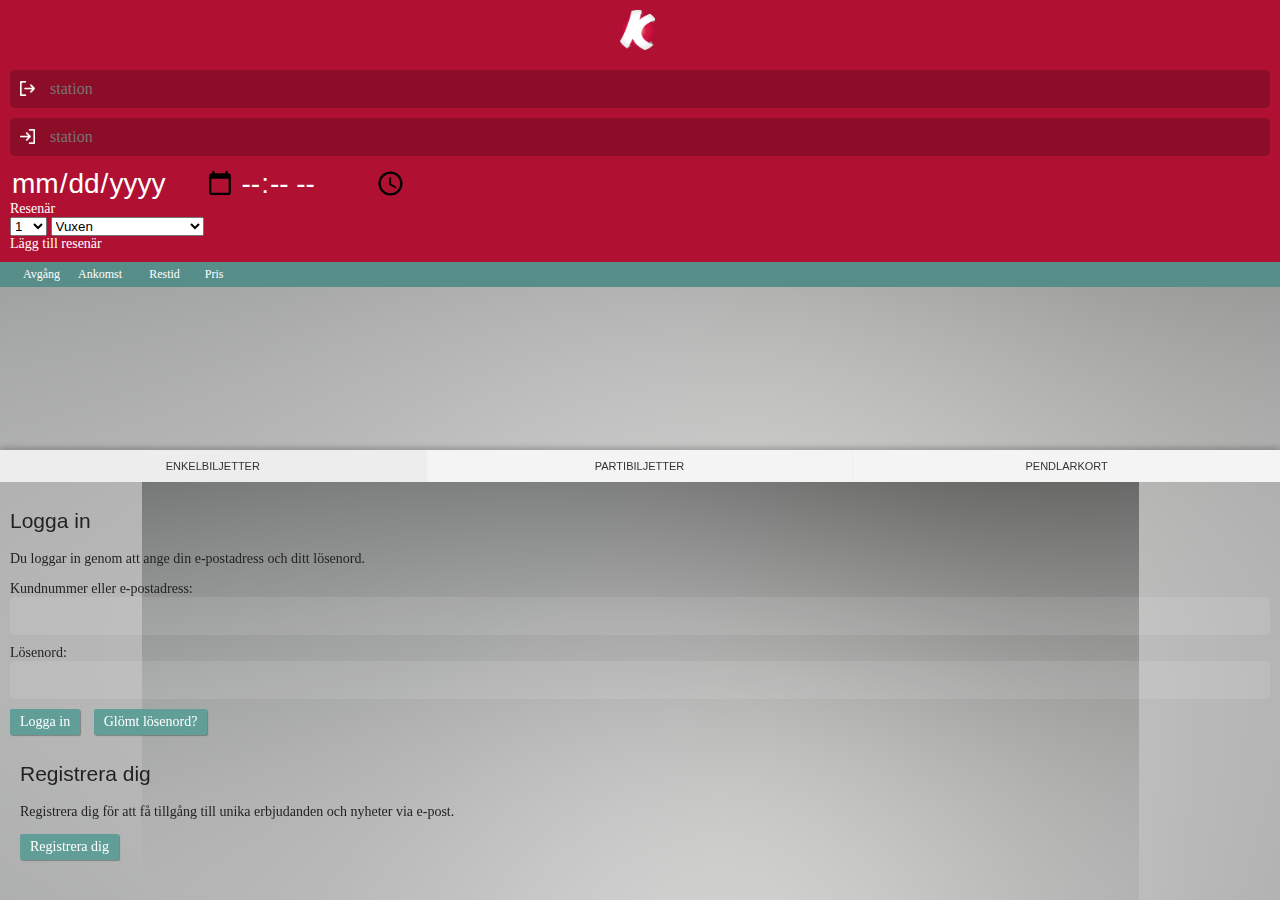
==== commit 12337227: "tes" ====
--- a/index.html
+++ b/index.html
@@ -23,7 +23,15 @@
         }
     </style>
     
-
+<script type="text/javascript" src="phonegap.js"></script>
+<script type="text/javascript" src="jquery.min.js"></script>
+<script type="text/javascript" src="jquery.cookie.js"></script>
+
+<script type="text/javascript" src="base.js"></script>
+<script type="text/javascript" src="stations.js"></script>
+<script type="text/javascript" src="bookingbase.js"></script>
+<script type="text/javascript" src="shoplogin2.js"></script>
+<script type="text/javascript" src="seat.js"></script>
 
 </head>
 <body>
@@ -289,14 +297,6 @@
 
     <div id="ticketview"></div>
 </body>
-<script type="text/javascript" src="cordova.js"></script>
-<script type="text/javascript" src="jquery.min.js"></script>
-<script type="text/javascript" src="jquery.cookie.js"></script>
-
-<script type="text/javascript" src="base.js"></script>
-<script type="text/javascript" src="stations.js"></script>
-<script type="text/javascript" src="bookingbase.js"></script>
-<script type="text/javascript" src="shoplogin2.js"></script>
-<script type="text/javascript" src="seat.js"></script>
+
 
 </html>
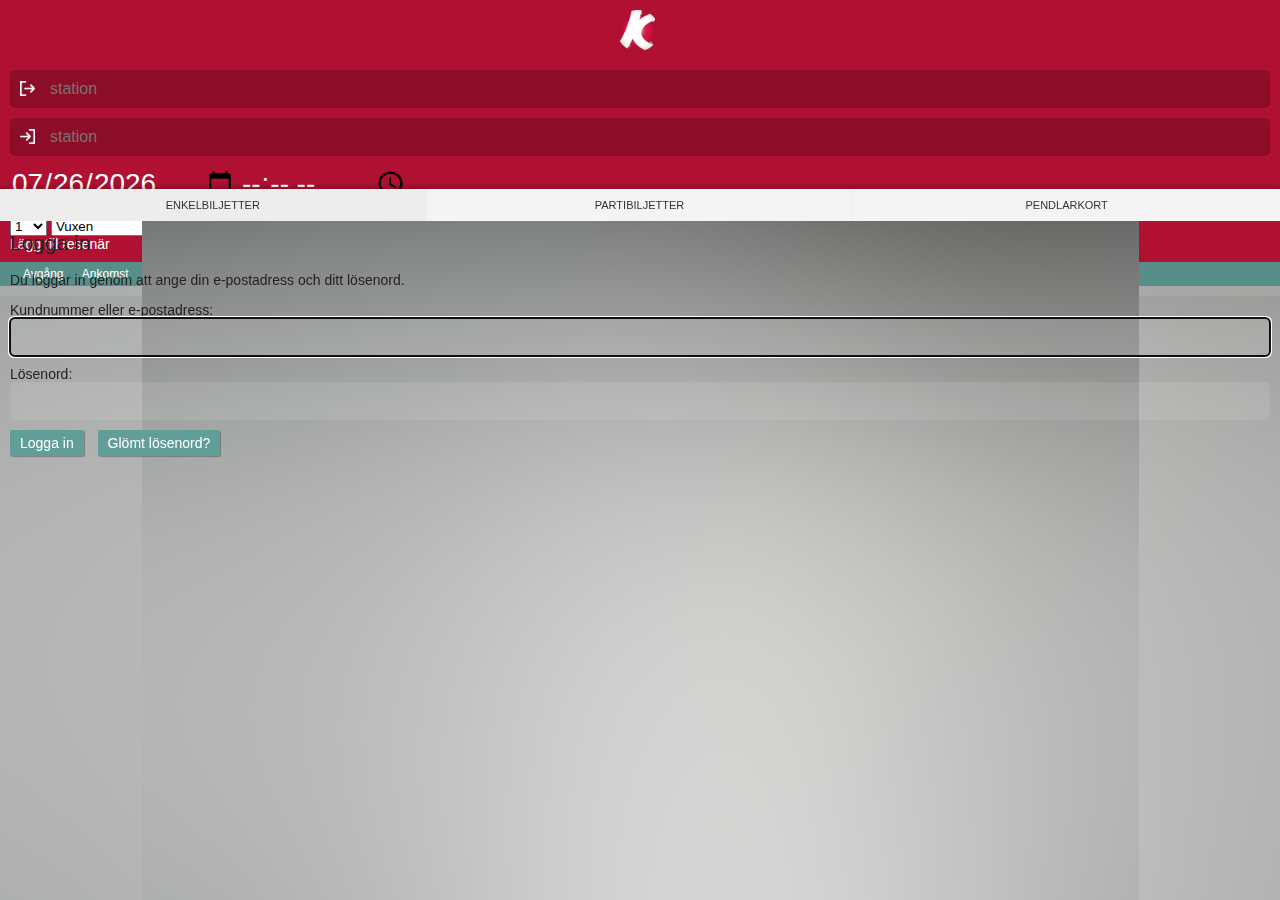
==== commit fc788b8a: "dfgdfg" ====
--- a/index.html
+++ b/index.html
@@ -24,9 +24,10 @@
     </style>
     
 <script type="text/javascript" src="phonegap.js"></script>
+<script type="text/javascript" src="cordova.js"></script>
 <script type="text/javascript" src="jquery.min.js"></script>
 <script type="text/javascript" src="jquery.cookie.js"></script>
-
+<script type="text/javascript" src="qrcode.js"></script>
 <script type="text/javascript" src="base.js"></script>
 <script type="text/javascript" src="stations.js"></script>
 <script type="text/javascript" src="bookingbase.js"></script>
@@ -37,6 +38,7 @@
 <body>
     <form></form>
     <!-- <h1>Example</h1> -->
+	<div id="pageload"></div>
     <div id="searchwrap" class="ani">
         <div id="head">
             <div class="logo">
@@ -96,6 +98,11 @@
 					<span class="prc">Pris</span>
 				</div>
             <div id="tripresult"></div>
+			<div class="timebt cf">
+				<div class="c8 clms prevtimes timesel mobile-c2" style="display: none"><span>Tidigare avgångar</span></div>
+				<div class="c8 clms nexttimes timesel mobile-c2 text-right ieright right" style="display: none"><span>Senare avgångar</span></div>
+				<div class="c8 clms nextdaytimes timesel mobile-c2 text-right ieright right" style="display: none"><span>Nästa dag</span></div>
+            </div>
         </div>
     </div>
     <div id="mytickets" class="ani">
@@ -131,7 +138,7 @@
 
         <div id="logindata">
             <div class="ph" id="first" data-width="768">
-            </div>
+            
             <div class="c6 clms ibr wd-login2">
                 <h2 class="trans" data-tkey="login">Logga in</h2>
                 <p class="trans" data-tkey="llogintxt">Du loggar in genom att ange din e-postadress och ditt lösenord.</p>
@@ -150,7 +157,7 @@
                     <div class="button dologin sbtn trans fblink" style="display: none" data-tkey="loginfb" id="dologinfb">Logga in med Facebook</div>
                 </div>
             </div>
-            <div class="c6 clms wd-register">
+            <div class="c6 clms wd-register" style="display:none">
                 <h2 class="trans" data-tkey="lregister">Registrera dig</h2>
                 <p class="trans" data-tkey="lregistertxt">Registrera dig för att få tillgång till unika erbjudanden och nyheter via e-post.</p>
                 <p class="trans fblink" style="display: none" data-tkey="lregisterfbtxt">Registrera dig via Facebook för att enkelt skapa ett konto.</p>
@@ -215,9 +222,9 @@
                     </div>
                 </div>
             </div>
-        
+        </div>
         <div id="ichangepassword" class="ph" data-width="400" style="display: none">
-            <div class="close"><span class="trans" data-tkey="close">Stäng</span></div>
+            
             <h2 class="trans" data-tkey="changepass">Byt lösenord</h2>
             <p class="trans" data-tkey="changepasstxt">Här kan du byta ditt lösenord</p>
             <div class="iinp">
@@ -239,7 +246,7 @@
             </div>
         </div>
         <div id="ilostpass" class="ph" data-width="400" style="display: none">
-            <div class="close"><span class="trans" data-tkey="close">Stäng</span></div>
+            
             <h2 class="trans" data-tkey="sendnewpass">Skicka ett nytt lösenord</h2>
 
             <p class="trans" data-tkey="sendnewpasstxt">Du kan få ett nytt lösenord genom att ange din e-postadress eller kundnummer. Har du bytt e-postadress kontaktar du oss.</p>
@@ -257,7 +264,7 @@
             <p data-tkey="loading" class="trans">Laddar...</p>
         </div>
         <div id="iloggedin" class="ph" data-width="768" style="display: none">
-            <div class="close"><span class="trans" data-tkey="close">Stäng</span></div>
+            
             <div class="c6 clms ibr wd-loggedin">
                 <h2 class="trans" data-tkey="loggedin">Du är inloggad</h2>
                 <p class="trans" data-tkey="loggedintxt"></p>
@@ -268,7 +275,7 @@
                     <div class="button dologout sbtn trans" data-tkey="dologout" id="dologout">Logga ut</div>
                 </div>
             </div>
-            <div class="c6 clms wd-orders">
+            <div class="c6 clms wd-orders" style="display:none">
                 <h2 class="trans" data-tkey="yourorders">Dina ordrar</h2>
                 <p class="trans" data-tkey="yourorderstxt">Har kan du se dina tidigare ordrar.</p>
                 <ul id="phOrders" class="ph">
@@ -277,17 +284,17 @@
 
         </div>
         <div id="ipasswordsent" class="ph" data-width="300" style="display: none">
-            <div class="close"><span class="trans" data-tkey="close">Stäng</span></div>
+            
             <h2 class="trans" data-tkey="newpass">Nytt lösenord</h2>
             <p class="trans" data-tkey="newpasssenttxt">Vi har skickat ett nytt lösenord till din epostadress</p>
         </div>
         <div id="iregisterd" class="ph" data-width="400" style="display: none">
-            <div class="close"><span class="trans" data-tkey="close">Stäng</span></div>
+            
             <h2 class="trans" data-tkey="userregisterd">Du är nu registrerad</h2>
             <p class="trans" data-tkey="userregisterdtxt">Tack för din registrering</p>
         </div>
         <div id="ipasschanged" class="ph" data-width="400" style="display: none">
-            <div class="close"><span class="trans" data-tkey="close">Stäng</span></div>
+            
             <h2 class="trans" data-tkey="passwordchanged">Ditt lösenord har ändrats</h2>
             <p class="trans" data-tkey="passwordchangedtxt"></p>
         </div>
--- a/style.css
+++ b/style.css
@@ -35,7 +35,8 @@
 	background: #3d3d3d;
 	color: #222;
 	font-size: 14px;
-	font-family:"HelveticaNeueW02-UltLt";
+	font-family:"HelveticaNeueW02-55Roma", Arial, Verdana;
+	/* font-family:"HelveticaNeueW02-UltLt"; */
 	background: url(img/iphone-bg-2.png) center top no-repeat;
 	-webkit-background-size: cover;
 }
@@ -66,7 +67,6 @@
 }
 input[type=text], input[type=password] {
 	padding: 10px;
-	font-family:"HelveticaNeueW02-UltLt";
 	font-size: 16px;
 	/* background: #595858;  */
 	background: rgba(255,255,255,0.1);
@@ -100,6 +100,9 @@
 	box-shadow: 0px -3px 5px 0px rgba(0, 0, 0, 0.2);
 	background: url(img/iphone-bg-2.png) center top no-repeat;
 }
+#mytickets h2 {
+	margin-top: 0;
+}
 .searchbox {
 	/* background: #4E7E7A; */
 	/* background: rgba(88,142,137,0.8); */
@@ -251,7 +254,9 @@
 	margin-right: 10px;
 }
 
-
+#logindata input[type=text], input[type=password] {
+	color: #000;
+}
 
 
 
--- a/booking.css
+++ b/booking.css
@@ -121,8 +121,8 @@
   font-size: 0.8em;
   cursor: pointer;
   background-repeat: no-repeat;
-  padding-top: 5px;
-  padding-bottom: 5px;
+  padding-top: 10px;
+  padding-bottom: 10px;
   display: block; }
 
 .prevtimes span {
@@ -142,7 +142,15 @@
   background-position: right center;
   background-size: auto 15px;
   background-image: url("[data-uri]"); }
-
+.nexttimes, .nextdaytimes  {
+	width: 50%;
+	float: right;
+	text-align: right;
+}
+.prevtimes {
+	width: 50%;
+	float: left;
+}
 .slideappear {
   opacity: 1;
   height: 200px; }
@@ -261,11 +269,11 @@
   .ssbutton .call, .ssbutton .chat {
      width: 90px;
     overflow: hidden;
-    height: 38px;
+    height: 58px;
     display: inline-block;
     color: #588e89;
     cursor: pointer;
-    padding: 10px 10px 0 34px; }
+    padding: 19px 10px 0 34px; }
     .ssbutton .call .txt, .ssbutton .chat .txt {
       opacity: 1;
       padding-left: 10px; }
@@ -328,8 +336,8 @@
 .triphead {
   display: block;
   cursor: pointer;
-  padding: 10px 0 10px 10px;
-  height: 40px;
+  padding: 20px 0 20px 10px;
+  height: 60px;
   margin: 0;
   background-image: url(/images/icons/closed-small.png);
   /* background-color: #f5f4f4; */
@@ -654,10 +662,10 @@
     display: none; }
   #tripresult .own .bookbutton, #returnresult .own .bookbutton {
     color: #FFF;
-    height: 40px;
+    height: 60px;
     width: 50px;
     float: right;
-    padding: 13px 0 0 11px;
+    padding: 22px 0 0 11px;
     background-color: #588e89;
     background-image: url(/images/icons/closed-small.png);
     background-image: url("[data-uri]");
@@ -754,7 +762,7 @@
       width: auto;
       float: left;
 	  width: 100%;
-      padding-top: 30px; }
+      }
       .ticketview .middlecontent .ticketinfo span {
         display: inline; }
   .ticketview .ticketiholder.comm .ticketinfo {
@@ -775,7 +783,9 @@
   .ticketview .convertticket .dateclick {
     background-position: left center;
     background-size: 38px auto; }
-
+.ticketview input[type=date], .ticketview input[type=time] {
+	color: #000;
+}
 .searchwrapper {
   margin-bottom: 20px; }
 
@@ -1003,9 +1013,12 @@
     font-size: 13px;
     color: #fff; }
 
-.row.timebt {
+.timebt {
   padding-top: 5px;
-  margin-bottom: 20px; }
+  margin-bottom: 20px; 
+  background: rgba(255,255,255,0.1);
+  padding-bottom: 5px;
+}
 
 .subtripwrap {
   max-height: 0;
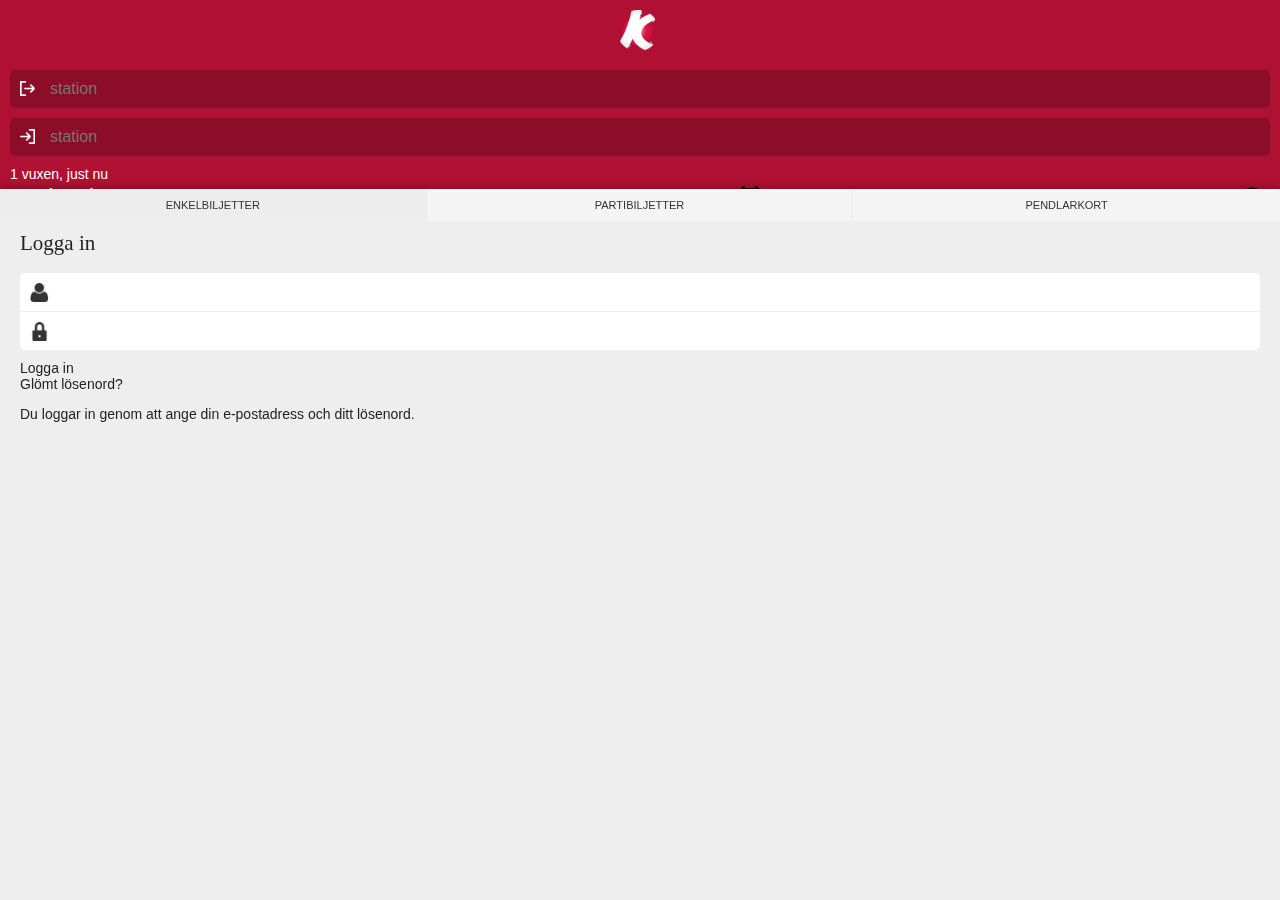
==== commit 2feee18e: "sdfgs" ====
--- a/index.html
+++ b/index.html
@@ -39,7 +39,7 @@
     <form></form>
     <!-- <h1>Example</h1> -->
 	<div id="pageload"></div>
-    <div id="searchwrap" class="ani">
+    <div id="searchwrap" class="ani scrollable">
         <div id="head">
             <div class="logo">
                 <img src="img/mobile-logo2.png" alt="Tågkompaniet" />
@@ -52,43 +52,51 @@
             <div>
                 <input id="to" autocomplete="off" type="text" class="stationlist" placeholder="station">
             </div>
-            <input id="mwhen" autocomplete="off" type="date" placeholder="Idag">
-            <input id="mwhentime" autocomplete="off" type="time" placeholder="Nu">
-            <div style="display: none">
-                <input id="mreturn" autocomplete="off" type="date" placeholder="Idag">
-                <input id="mreturntime" autocomplete="off" type="time" placeholder="Nu">
-            </div>
-
-            <div id="traveler" class="mtraveler">
-                <div class="travelrowwrap left mleft">
-                    <span class="title">Resenär</span>
-                    <div class="cf travelerrow posrel">
-                        <span class="selecticon"></span>
-                        <select class="nrofpass">
-                            <option value="1">1</option>
-                            <option value="2">2</option>
-                            <option value="3">3</option>
-                            <option value="4">4</option>
-                            <option value="5">5</option>
-                            <option value="6">6</option>
-                            <option value="7">7</option>
-                            <option value="8">8</option>
-                            <option value="9">9</option>
-                            <option value="10">10</option>
-                        </select>
-                        <span class="selecticon"></span>
-                        <select class="passtype">
-                            <option value="1">Vuxen</option>
-                            <option value="2">Ungdom / Studerande</option>
-                            <option value="3">Barn</option>
-
-                        </select>
-
-                    </div>
-                </div>
-                <span class="addtraveler mright">Lägg till
-							resenär</span>
-            </div>
+			
+			<div class="rbtn ani" id="defaultbtn"><span id="defaultage">1 vuxen</span>, <span id="defaultdate">just nu</span></div>
+			<div class="hiddenfields ani">
+				<input id="mwhen" autocomplete="off" type="date" placeholder="Idag" />
+				<input id="mwhentime" autocomplete="off" type="time" placeholder="Nu" />
+				<input id="testtime" type="datetime-local" />
+				<div style="display: none">
+					<input id="mreturn" autocomplete="off" type="date" placeholder="Idag" />
+					<input id="mreturntime" autocomplete="off" type="time" placeholder="Nu" />
+				</div>
+
+				<div id="traveler" class="mtraveler">
+					<div class="travelrowwrap left mleft">
+						<span class="title">Resenär</span>
+						<div class="cf travelerrow posrel">
+							<span class="selecticon"></span>
+							<label>
+								<select class="nrofpass">
+									<option value="1">1</option>
+									<option value="2">2</option>
+									<option value="3">3</option>
+									<option value="4">4</option>
+									<option value="5">5</option>
+									<option value="6">6</option>
+									<option value="7">7</option>
+									<option value="8">8</option>
+									<option value="9">9</option>
+									<option value="10">10</option>
+								</select>
+							</label>
+							<span class="selecticon"></span>
+							<label>
+								<select class="passtype">
+									<option value="1">Vuxen</option>
+									<option value="2">Ungdom / Studerande</option>
+									<option value="3">Barn</option>
+
+								</select>
+							</label>
+						</div>
+					</div>
+					<span class="addtraveler mright sbtn">Lägg till
+								resenär</span>
+				</div>
+			</div>
         </div>
         <div id="basetrip" class="tripparent ani showload" style="display: block;">
 				<div class="expl cf">
@@ -105,7 +113,7 @@
             </div>
         </div>
     </div>
-    <div id="mytickets" class="ani">
+    <div id="mytickets" class="ani scrollable">
         <div class="mytickets" style="display: block;">
             <ul class="tabs cf clearfix" id="ctl00_myTickets">
                 <li onclick="$(this).parent().find('li').removeClass('tbactive');$(this).addClass('tbactive');$(this).parent().next().find('.tab-cnt').hide(); $(this).parent().next().find('.tab0').show();" class="tab-Enkel tbactive"><a onclick="return false" href="#ctl00_myTickets_tab0"><span id="ctl00_myTickets_sEnkel">Enkelbiljetter</span></a></li>
@@ -137,25 +145,25 @@
         </div>
 
         <div id="logindata">
-            <div class="ph" id="first" data-width="768">
+            <div id="first" class="ph" data-width="768">
             
             <div class="c6 clms ibr wd-login2">
                 <h2 class="trans" data-tkey="login">Logga in</h2>
-                <p class="trans" data-tkey="llogintxt">Du loggar in genom att ange din e-postadress och ditt lösenord.</p>
                 <div class="iinp">
-                    <label for="iusername" class="trans" data-tkey="lusername">Kundnummer eller e-postadress:</label>
+                    <!-- <label for="iusername" class="trans" data-tkey="lusername">Kundnummer eller e-postadress:</label> -->
                     <input class="inp" type="text" id="iusername" />
                 </div>
                 <div class="iinp">
-                    <label for="ipassword" class="trans" data-tkey="lpassword">Lösenord:</label>
+                    <!-- <label for="ipassword" class="trans" data-tkey="lpassword">Lösenord:</label> -->
                     <input class="inp" type="password" id="ipassword" />
                 </div>
                 <div id="lstatus" class="ph ierror" style="display: none"></div>
-                <div class="cf ibuttons ph" id="loginbuttons">
+                <div class="cf ibuttons" id="loginbuttons">
                     <div class="button dologin sbtn trans" data-tkey="login" id="dologin">Logga in</div>
                     <div class="sbtn button dorecover trans" data-tkey="lnewpass" id="dorecover">Glömt lösenord?</div>
                     <div class="button dologin sbtn trans fblink" style="display: none" data-tkey="loginfb" id="dologinfb">Logga in med Facebook</div>
                 </div>
+				<p class="trans" data-tkey="llogintxt">Du loggar in genom att ange din e-postadress och ditt lösenord.</p>
             </div>
             <div class="c6 clms wd-register" style="display:none">
                 <h2 class="trans" data-tkey="lregister">Registrera dig</h2>
@@ -224,7 +232,7 @@
             </div>
         </div>
         <div id="ichangepassword" class="ph" data-width="400" style="display: none">
-            
+            <div class="tologin"></div>
             <h2 class="trans" data-tkey="changepass">Byt lösenord</h2>
             <p class="trans" data-tkey="changepasstxt">Här kan du byta ditt lösenord</p>
             <div class="iinp">
@@ -246,7 +254,7 @@
             </div>
         </div>
         <div id="ilostpass" class="ph" data-width="400" style="display: none">
-            
+            <div class="tologin"></div>
             <h2 class="trans" data-tkey="sendnewpass">Skicka ett nytt lösenord</h2>
 
             <p class="trans" data-tkey="sendnewpasstxt">Du kan få ett nytt lösenord genom att ange din e-postadress eller kundnummer. Har du bytt e-postadress kontaktar du oss.</p>
@@ -264,7 +272,7 @@
             <p data-tkey="loading" class="trans">Laddar...</p>
         </div>
         <div id="iloggedin" class="ph" data-width="768" style="display: none">
-            
+            <div class="tologin"></div>
             <div class="c6 clms ibr wd-loggedin">
                 <h2 class="trans" data-tkey="loggedin">Du är inloggad</h2>
                 <p class="trans" data-tkey="loggedintxt"></p>
@@ -284,17 +292,17 @@
 
         </div>
         <div id="ipasswordsent" class="ph" data-width="300" style="display: none">
-            
+            <div class="tologin"></div>
             <h2 class="trans" data-tkey="newpass">Nytt lösenord</h2>
             <p class="trans" data-tkey="newpasssenttxt">Vi har skickat ett nytt lösenord till din epostadress</p>
         </div>
         <div id="iregisterd" class="ph" data-width="400" style="display: none">
-            
+            <div class="tologin"></div>
             <h2 class="trans" data-tkey="userregisterd">Du är nu registrerad</h2>
             <p class="trans" data-tkey="userregisterdtxt">Tack för din registrering</p>
         </div>
         <div id="ipasschanged" class="ph" data-width="400" style="display: none">
-            
+            <div class="tologin"></div>
             <h2 class="trans" data-tkey="passwordchanged">Ditt lösenord har ändrats</h2>
             <p class="trans" data-tkey="passwordchangedtxt"></p>
         </div>
--- a/style.css
+++ b/style.css
@@ -30,6 +30,7 @@
 }
 html {
 	font-size:62.5%;
+	overflow: hidden;
 }
 body {
 	background: #3d3d3d;
@@ -37,11 +38,13 @@
 	font-size: 14px;
 	font-family:"HelveticaNeueW02-55Roma", Arial, Verdana;
 	/* font-family:"HelveticaNeueW02-UltLt"; */
-	background: url(img/iphone-bg-2.png) center top no-repeat;
+	/* background: url(img/iphone-bg-c.jpg) center top no-repeat; */
+	background: #FFF;
 	-webkit-background-size: cover;
+	overflow: hidden;
 }
 h1,h2,h3,h4,h5,h6 {
-	font-family: 'HelveticaNeueW02-85Heav', Verdana, Arial;
+	font-family:"HelveticaNeueW02-UltLt";
 	font-weight: normal;
 }
 .logo {
@@ -56,6 +59,7 @@
 	/* background: #4E7E7A; */
 	/* background: rgba(88,142,137,0.8); */
 	background: #B01132;
+	/* background: rgba(176,17,50,0.8); */
 	padding: 10px 0;
 }
 .ani {
@@ -65,10 +69,9 @@
   -moz-transition: all 1s;
   -o-transition: all 1s;
 }
-input[type=text], input[type=password] {
+#searchwrap input[type=text] {
 	padding: 10px;
 	font-size: 16px;
-	/* background: #595858;  */
 	background: rgba(255,255,255,0.1);
 	border: 0;
 	-webkit-border-radius: 5px;
@@ -98,7 +101,8 @@
 	overflow: auto;
 	 -webkit-box-shadow: 0px -3px 5px 0px rgba(0, 0, 0, 0.2);
 	box-shadow: 0px -3px 5px 0px rgba(0, 0, 0, 0.2);
-	background: url(img/iphone-bg-2.png) center top no-repeat;
+	/* background: url(img/iphone-bg-2.png) center top no-repeat; */
+	background: #EEE;
 }
 #mytickets h2 {
 	margin-top: 0;
@@ -107,6 +111,7 @@
 	/* background: #4E7E7A; */
 	/* background: rgba(88,142,137,0.8); */
 	background: #B01132;
+	/* background: rgba(176,17,50,0.8); */
 	padding: 10px;
 	color: #FFF;
 }
@@ -140,6 +145,17 @@
 	background: transparent;
 	border: 0;
 	font-size: 28px;
+	-moz-appearance: none;
+	-webkit-appearance: none;
+	outline: none;
+}
+.searchbox input[type=date] {
+	width: 60%;
+	float: left;
+}
+.searchbox input[type=time] {
+	width: 40%;
+	float: right;
 }
 .ticketview {
 	color: #333;
@@ -253,13 +269,113 @@
 #logindata .ibuttons >div {
 	margin-right: 10px;
 }
-
-#logindata input[type=text], input[type=password] {
-	color: #000;
-}
-
-
-
+#logindata {
+	padding: 10px 20px;
+}
+
+#logindata input[type=text] {
+	padding: 10px 10px 10px 40px;
+	font-size: 16px;
+	border: 0;
+	display: block;
+	width: 100%;
+	margin: 0;
+	color: #333;
+	background: #FFF url(img/iphone-user.png) 10px center no-repeat;
+	background-size: auto 50%;
+	border-bottom: 1px solid #EEE;
+	-moz-border-radius-topleft: 5px;
+	-webkit-border-top-left-radius: 5px;
+	 border-top-left-radius: 5px;
+	-moz-border-radius-topright: 5px;
+	-webkit-border-top-right-radius: 5px;
+	border-top-right-radius: 5px;
+	margin: 0;
+	outline: none;
+}
+#logindata input[type=password] {
+	padding: 10px 10px 10px 40px;
+	font-size: 16px;
+	border: 0;
+	outline: none;
+	margin: 0;
+	display: block;
+	width: 100%;
+	color: #333;
+	background: #FFF url(img/iphone-lock.png) 10px center no-repeat;
+	background-size: auto 50%;
+	-moz-border-radius-bottomright: 5px;
+	-webkit-border-bottom-right-radius: 5px;
+	border-bottom-right-radius: 5px;
+	-moz-border-radius-bottomleft: 5px;
+	-webkit-border-bottom-left-radius: 5px;
+	border-bottom-left-radius: 5px;
+}
+
+#logindata .ibuttons {
+	margin-top: 10px;
+}
+
+.tologin {
+	width: 20px;
+	height: 20px;
+	background: url(img/tologin.png) center center no-repeat;
+	background-size: 100% auto;
+	position: absolute;
+	right: 20px;
+	top: 10px;
+}
+
+.searchbox select {
+    padding:3px;
+    margin: 0;
+    -webkit-border-radius:4px;
+    -moz-border-radius:4px;
+    border-radius:4px;
+    -webkit-box-shadow: 0 3px 0 #ccc, 0 -1px #fff inset;
+    -moz-box-shadow: 0 3px 0 #ccc, 0 -1px #fff inset;
+    box-shadow: 0 3px 0 #ccc, 0 -1px #fff inset;
+    background: #f8f8f8;
+    color:#888;
+    border:none;
+    outline:none;
+    display: inline-block;
+    -webkit-appearance:none;
+    -moz-appearance:none;
+    appearance:none;
+    cursor:pointer;
+}
+
+/* Targetting Webkit browsers only. FF will show the dropdown arrow with so much padding. */
+@media screen and (-webkit-min-device-pixel-ratio:0) {
+    .searchbox select {padding-right:18px}
+}
+
+
+#traveler label {position:relative}
+#traveler label:after {
+    content:'<>';
+    font:11px "Consolas", monospace;
+    color:#aaa;
+    -webkit-transform:rotate(90deg);
+    -moz-transform:rotate(90deg);
+    -ms-transform:rotate(90deg);
+    transform:rotate(90deg);
+    right:8px; top:2px;
+    padding:0 0 2px;
+    border-bottom:1px solid #ddd;
+    position:absolute;
+    pointer-events:none;
+}
+#traveler label:before {
+    content:'';
+    right:6px; top:0px;
+    width:20px; height:20px;
+    background:#f8f8f8;
+    position:absolute;
+    pointer-events:none;
+    display:block;
+}
 
 .cf:after {
 	content: ".";
